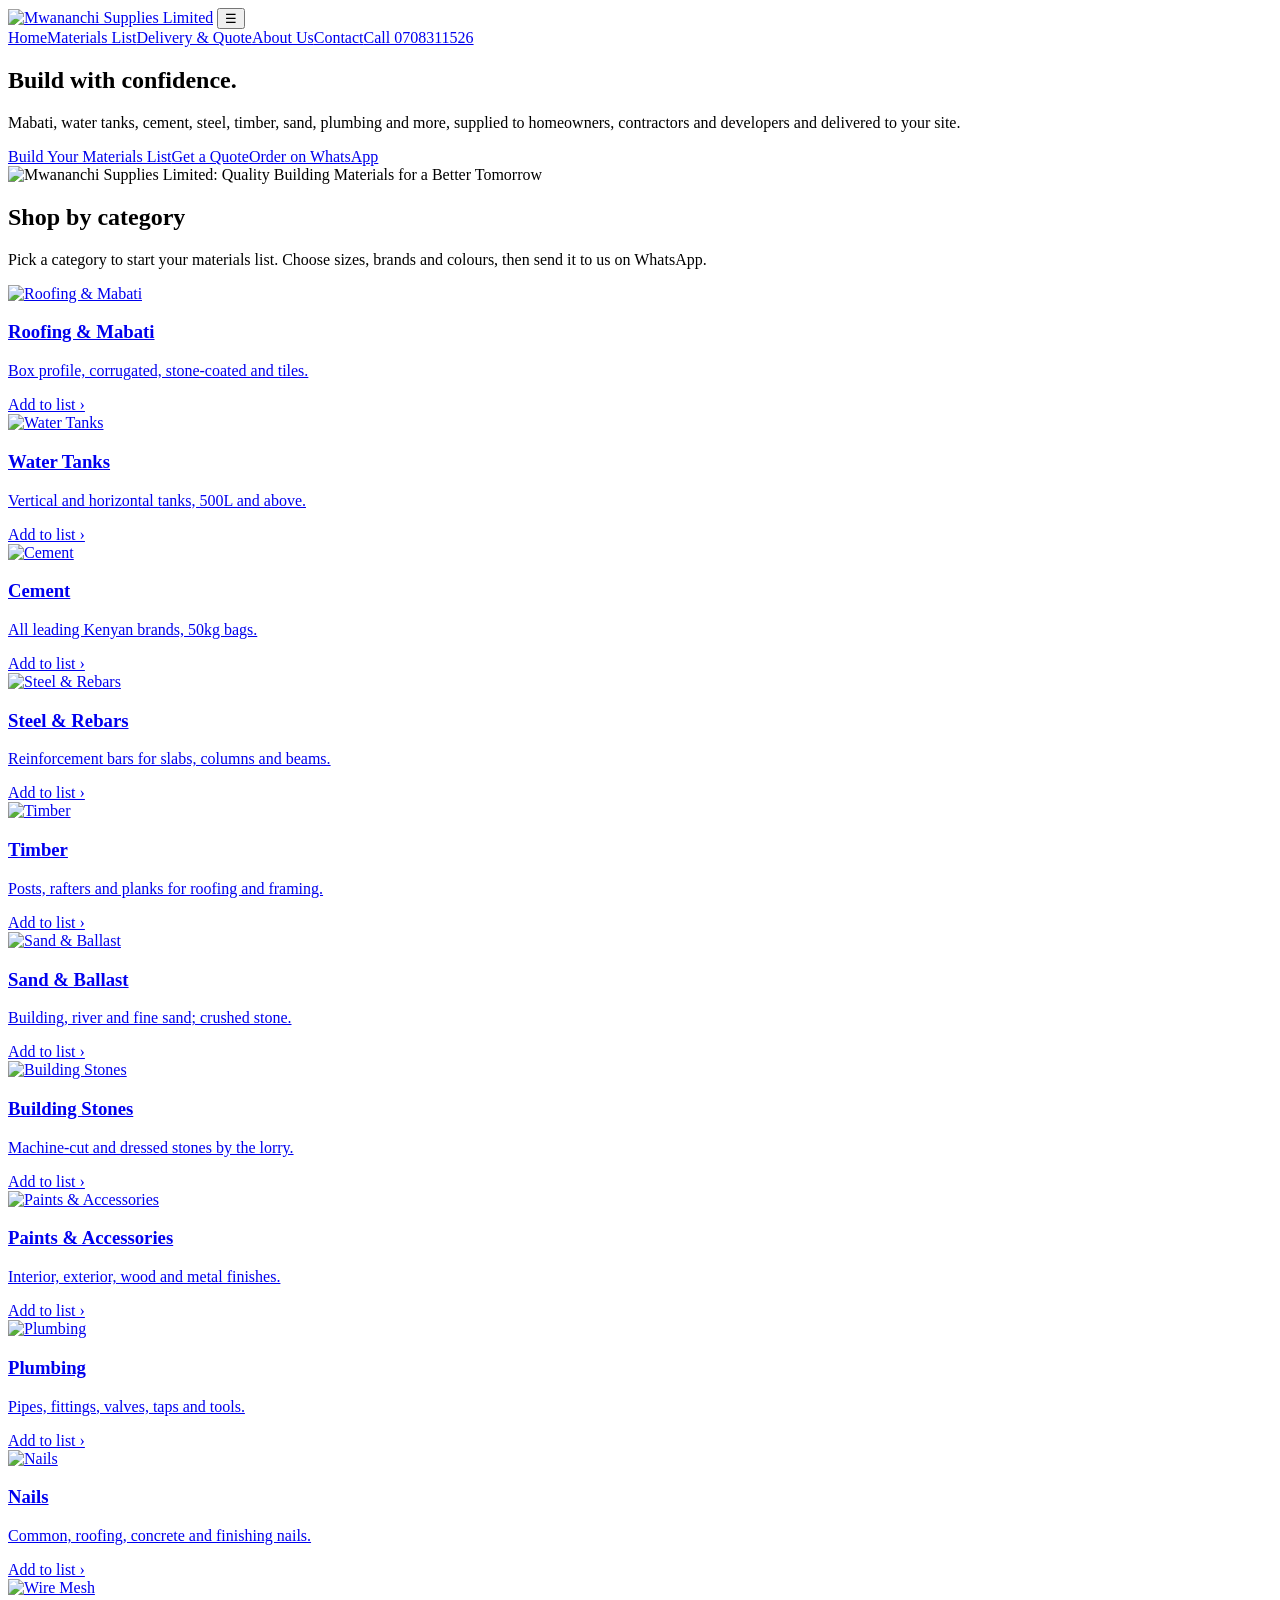
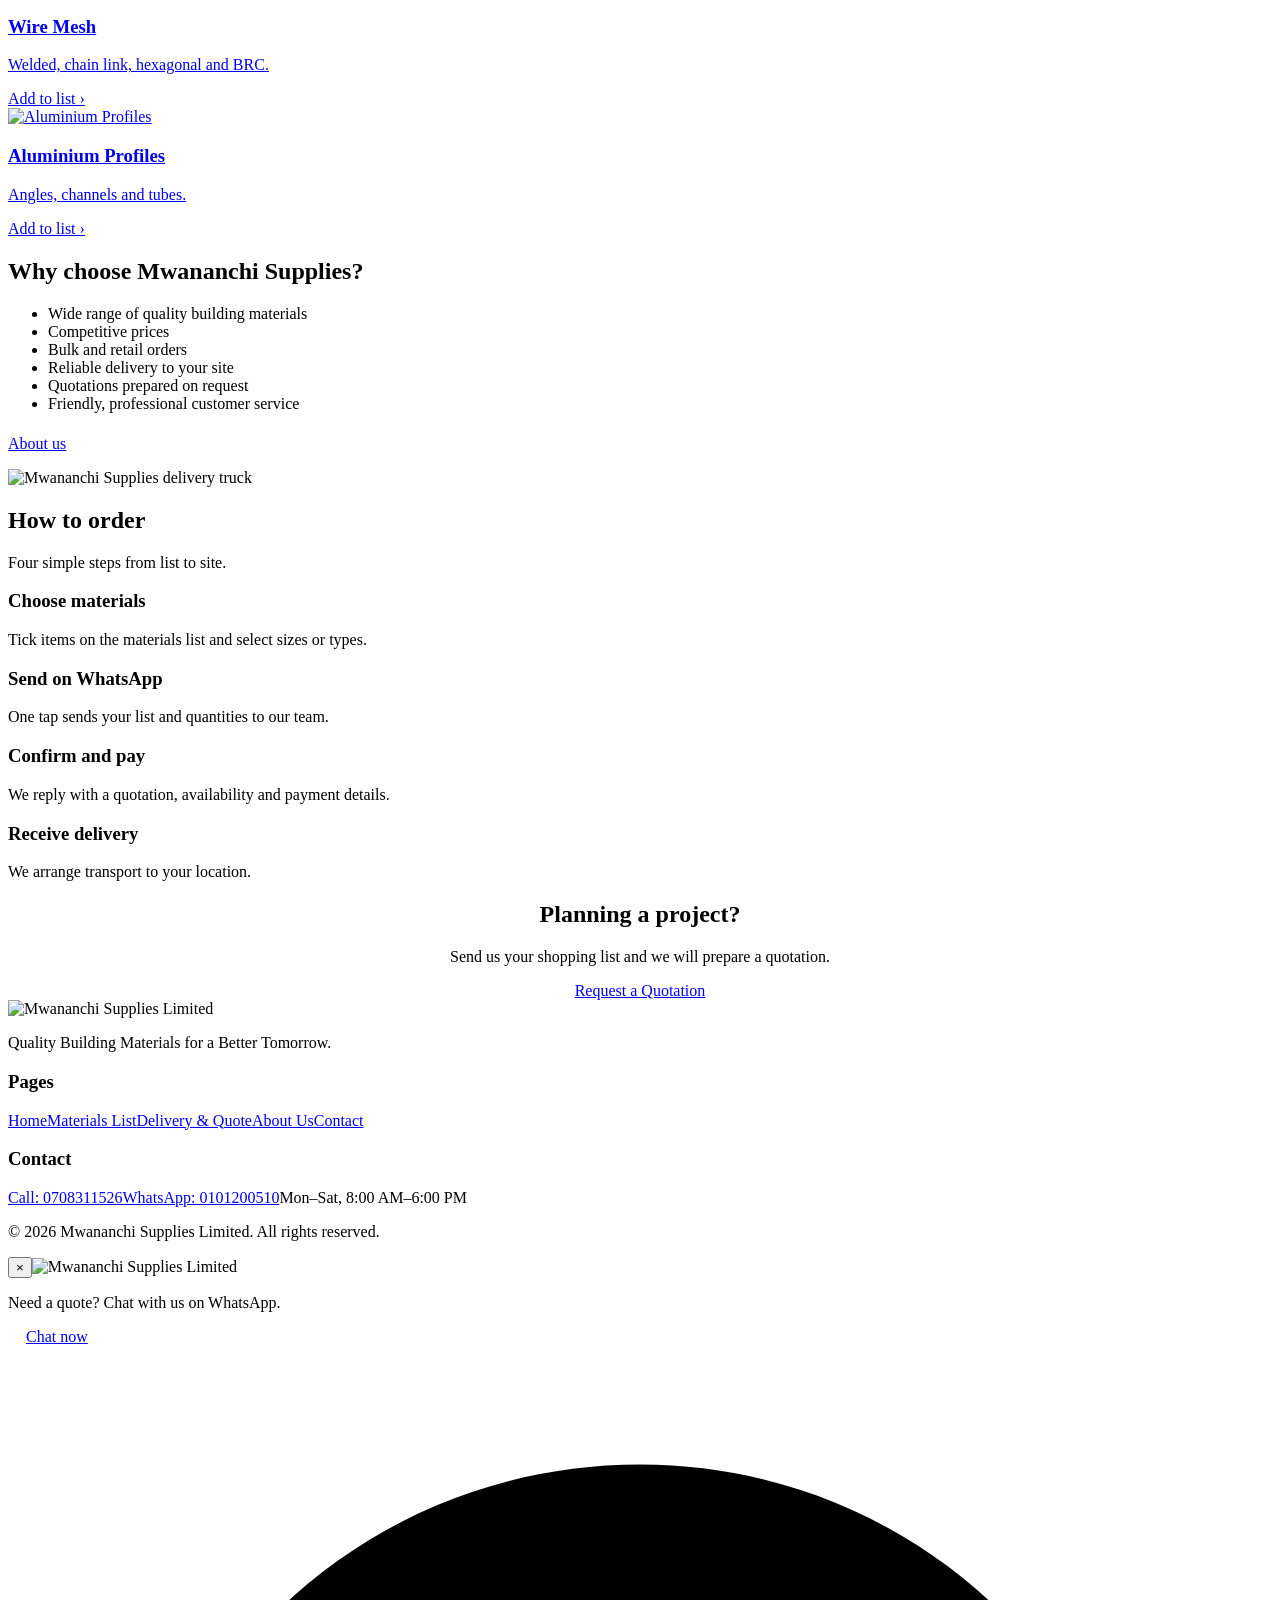
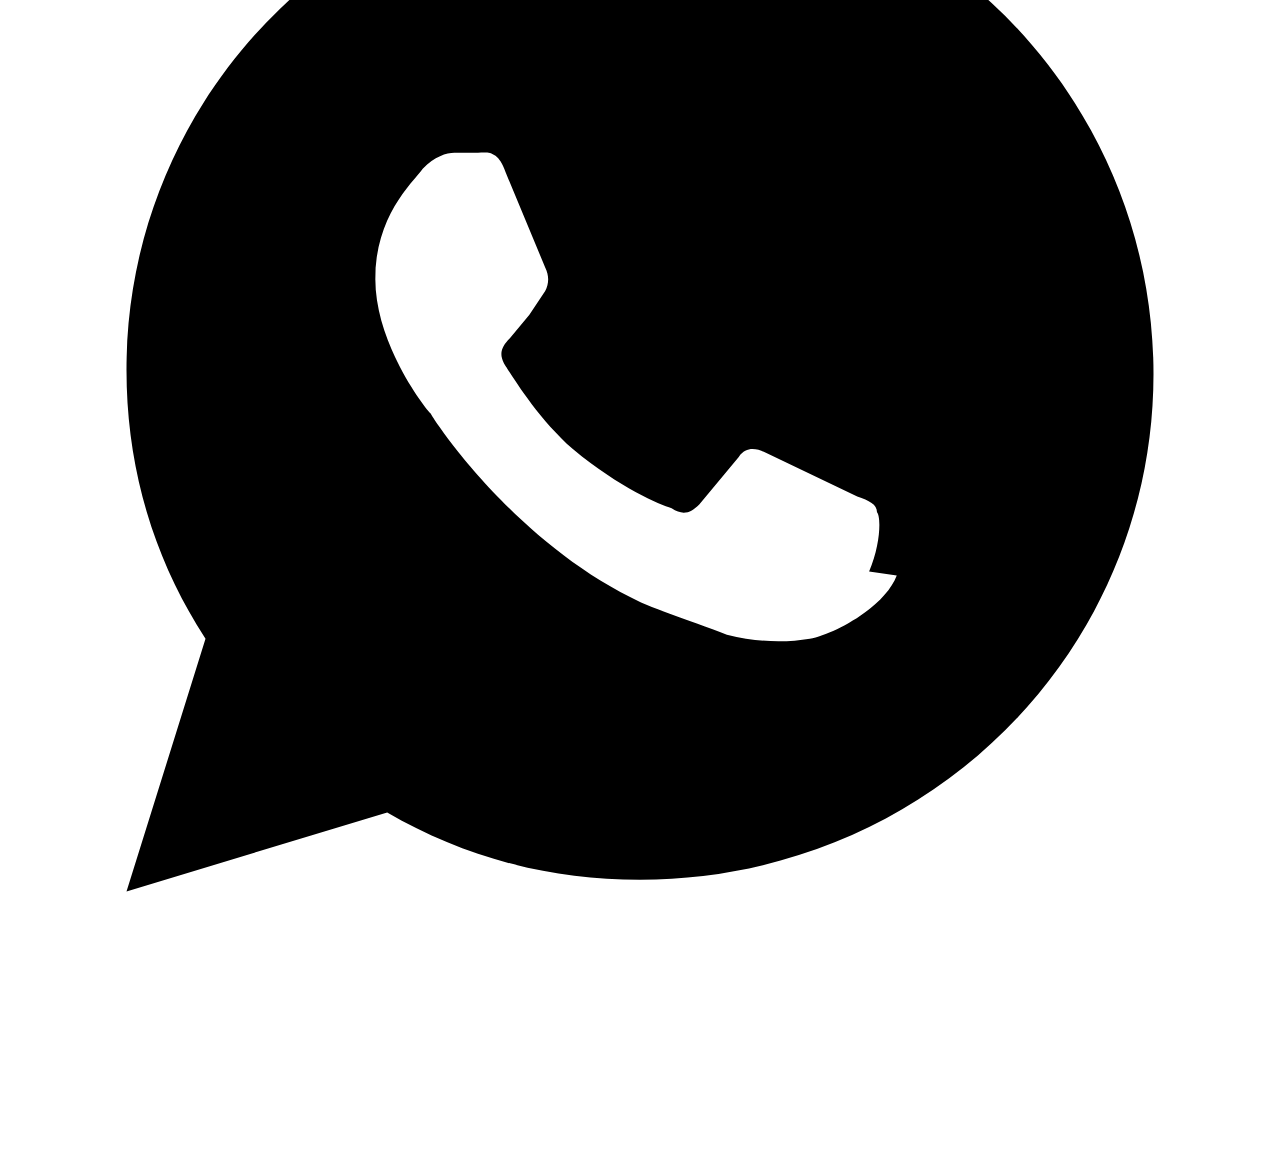
==== index.html @ 9e6229d8 "Add files via upload" ====
<!doctype html><html lang="en"><head><meta charset="utf-8"><meta name="viewport" content="width=device-width,initial-scale=1">
<title>Quality Building Materials in Kenya | Mwananchi Supplies Limited</title><meta name="description" content="Quality building materials delivered across Kenya: mabati, water tanks, cement, steel, timber, sand, ballast, plumbing and more.">
<meta name="theme-color" content="#0b2d6b"><link rel="icon" href="images/logo.jpg">
<link rel="preconnect" href="https://fonts.googleapis.com"><link rel="preconnect" href="https://fonts.gstatic.com" crossorigin>
<link href="https://fonts.googleapis.com/css2?family=Barlow:wght@400;600;700&family=Barlow+Condensed:wght@700&display=swap" rel="stylesheet">
<link rel="stylesheet" href="assets/style.css"></head><body><div id="bar"></div>
<header><div class="wrap nav"><a href="index.html" data-nl="1"><img src="images/logo.jpg" alt="Mwananchi Supplies Limited"></a>
<button id="mb" aria-label="Menu">&#9776;</button><nav><a href="index.html" class=on>Home</a><a href="materials.html">Materials List</a><a href="delivery.html">Delivery & Quote</a><a href="about.html">About Us</a><a href="contact.html">Contact</a><a class="cta" href="tel:0708311526" data-nl="1">Call 0708311526</a></nav></div></header>
<section class="hero"><div class="wrap"><div class="rv l"><h1>Build with confidence.</h1><p>Mabati, water tanks, cement, steel, timber, sand, plumbing and more, supplied to homeowners, contractors and developers and delivered to your site.</p>
<div class="row"><a class="btn" href="materials.html">Build Your Materials List</a><a class="btn ln" href="delivery.html#quote">Get a Quote</a><a class="btn wa" href="https://wa.me/254101200510" target="_blank" data-nl="1">Order on WhatsApp</a></div></div>
<div class="logocard rv r"><img src="images/logo.jpg" alt="Mwananchi Supplies Limited: Quality Building Materials for a Better Tomorrow"></div></div></section>
<section class="sec"><div class="wrap"><h2 class="rv">Shop by category</h2><p class="lead rv">Pick a category to start your materials list. Choose sizes, brands and colours, then send it to us on WhatsApp.</p><div class="grid"><a class="card rv d1" href="materials.html?cat=Roofing"><img loading="lazy" src="images/mabati-box.jpg" alt="Roofing & Mabati"><div><h3>Roofing & Mabati</h3><p>Box profile, corrugated, stone-coated and tiles.</p><span class="go">Add to list &rsaquo;</span></div></a><a class="card rv d2" href="materials.html?cat=Water Tanks"><img loading="lazy" src="images/tanks.jpg" alt="Water Tanks"><div><h3>Water Tanks</h3><p>Vertical and horizontal tanks, 500L and above.</p><span class="go">Add to list &rsaquo;</span></div></a><a class="card rv d3" href="materials.html?cat=Cement"><img loading="lazy" src="images/cement.jpg" alt="Cement"><div><h3>Cement</h3><p>All leading Kenyan brands, 50kg bags.</p><span class="go">Add to list &rsaquo;</span></div></a><a class="card rv d1" href="materials.html?cat=Steel"><img loading="lazy" src="images/rebar.jpg" alt="Steel & Rebars"><div><h3>Steel & Rebars</h3><p>Reinforcement bars for slabs, columns and beams.</p><span class="go">Add to list &rsaquo;</span></div></a><a class="card rv d2" href="materials.html?cat=Timber"><img loading="lazy" src="images/timber.jpg" alt="Timber"><div><h3>Timber</h3><p>Posts, rafters and planks for roofing and framing.</p><span class="go">Add to list &rsaquo;</span></div></a><a class="card rv d3" href="materials.html?cat=Aggregates"><img loading="lazy" src="images/sand.jpg" alt="Sand & Ballast"><div><h3>Sand & Ballast</h3><p>Building, river and fine sand; crushed stone.</p><span class="go">Add to list &rsaquo;</span></div></a><a class="card rv d1" href="materials.html?cat=Aggregates"><img loading="lazy" src="images/stones.jpg" alt="Building Stones"><div><h3>Building Stones</h3><p>Machine-cut and dressed stones by the lorry.</p><span class="go">Add to list &rsaquo;</span></div></a><a class="card rv d2" href="materials.html?cat=Paints"><img loading="lazy" src="images/paint.jpg" alt="Paints & Accessories"><div><h3>Paints & Accessories</h3><p>Interior, exterior, wood and metal finishes.</p><span class="go">Add to list &rsaquo;</span></div></a><a class="card rv d3" href="materials.html?cat=Plumbing"><img loading="lazy" src="images/plumbing.jpg" alt="Plumbing"><div><h3>Plumbing</h3><p>Pipes, fittings, valves, taps and tools.</p><span class="go">Add to list &rsaquo;</span></div></a><a class="card rv d1" href="materials.html?cat=Hardware"><img loading="lazy" src="images/nails.jpg" alt="Nails"><div><h3>Nails</h3><p>Common, roofing, concrete and finishing nails.</p><span class="go">Add to list &rsaquo;</span></div></a><a class="card rv d2" href="materials.html?cat=Steel"><img loading="lazy" src="images/mesh.jpg" alt="Wire Mesh"><div><h3>Wire Mesh</h3><p>Welded, chain link, hexagonal and BRC.</p><span class="go">Add to list &rsaquo;</span></div></a><a class="card rv d3" href="materials.html?cat=Hardware"><img loading="lazy" src="images/aluminium.jpg" alt="Aluminium Profiles"><div><h3>Aluminium Profiles</h3><p>Angles, channels and tubes.</p><span class="go">Add to list &rsaquo;</span></div></a></div></div></section>
<section class="sec soft"><div class="wrap split"><div class="rv l"><h2>Why choose Mwananchi Supplies?</h2><ul class="ticks"><li>Wide range of quality building materials</li><li>Competitive prices</li><li>Bulk and retail orders</li><li>Reliable delivery to your site</li><li>Quotations prepared on request</li><li>Friendly, professional customer service</li></ul><p style="margin-top:22px"><a class="btn nv" href="about.html">About us</a></p></div>
<img class="rv r" loading="lazy" src="images/truck.jpg" alt="Mwananchi Supplies delivery truck"></div></section>
<section class="sec"><div class="wrap"><h2 class="rv">How to order</h2><p class="lead rv">Four simple steps from list to site.</p><div class="steps"><div class="rv d1"><h3>Choose materials</h3><p>Tick items on the materials list and select sizes or types.</p></div><div class="rv d2"><h3>Send on WhatsApp</h3><p>One tap sends your list and quantities to our team.</p></div><div class="rv d3"><h3>Confirm and pay</h3><p>We reply with a quotation, availability and payment details.</p></div><div class="rv d3"><h3>Receive delivery</h3><p>We arrange transport to your location.</p></div></div></div></section>
<section class="band sec"><div class="wrap" style="text-align:center"><h2 class="rv">Planning a project?</h2><p class="lead rv" style="margin-inline:auto">Send us your shopping list and we will prepare a quotation.</p><a class="btn" href="delivery.html#quote">Request a Quotation</a></div></section>
<footer><div class="wrap"><div class="grid"><div><span class="fl"><img src="images/logo.jpg" alt="Mwananchi Supplies Limited"></span><p>Quality Building Materials for a Better Tomorrow.</p></div>
<div><h3>Pages</h3><a href="index.html">Home</a><a href="materials.html">Materials List</a><a href="delivery.html">Delivery & Quote</a><a href="about.html">About Us</a><a href="contact.html">Contact</a></div>
<div><h3>Contact</h3><a href="tel:0708311526" data-nl="1">Call: 0708311526</a><a href="https://wa.me/254101200510" target="_blank" data-nl="1">WhatsApp: 0101200510</a><a>Mon&ndash;Sat, 8:00 AM&ndash;6:00 PM</a></div></div>
<p class="copy">&copy; 2026 Mwananchi Supplies Limited. All rights reserved.</p></div></footer>
<div id="waf"><div id="pop"><button aria-label="Close">&times;</button><img src="images/logo.jpg" alt="Mwananchi Supplies Limited"><p>Need a quote? Chat with us on WhatsApp.</p><a class="btn wa" style="padding:9px 18px" href="https://wa.me/254101200510?text=Hello%20Mwananchi%20Supplies%20Limited%2C%20I%20need%20a%20quotation." target="_blank" data-nl="1">Chat now</a></div>
<a id="wa" href="https://wa.me/254101200510?text=Hello%20Mwananchi%20Supplies%20Limited" target="_blank" aria-label="WhatsApp" data-nl="1"><svg viewBox="0 0 32 32"><path d="M16 3C8.8 3 3 8.7 3 15.8c0 2.5.7 4.8 2 6.800L3 29l6.600-2c1.900 1.100 4 1.700 6.400 1.700 7.200 0 13-5.700 13-12.800S23.200 3 16 3zm6.500 18c-.3.800-1.600 1.500-2.200 1.600-.6.100-1.300.1-2.100-.1-.5-.2-1.100-.4-1.900-.7-3.300-1.400-5.500-4.700-5.600-4.900-.2-.2-1.400-1.800-1.400-3.400s.9-2.400 1.200-2.800c.3-.3.600-.4.800-.4h.6c.2 0 .5-.1.700.5l1 2.400c.1.200.1.400 0 .6l-.4.600-.5.600c-.2.200-.3.400-.1.700.2.300.8 1.300 1.700 2.100 1.200 1 2.200 1.400 2.500 1.500.3.200.5.100.7-.1l1-1.200c.2-.3.500-.2.700-.1l2.300 1.100c.3.100.5.200.5.400.1.100.1.800-.2 1.500z"/></svg></a></div>
<div id="ld"><video src="assets/loader.mp4" muted loop playsinline preload="auto"></video></div>
<script src="assets/app.js"></script></body></html>
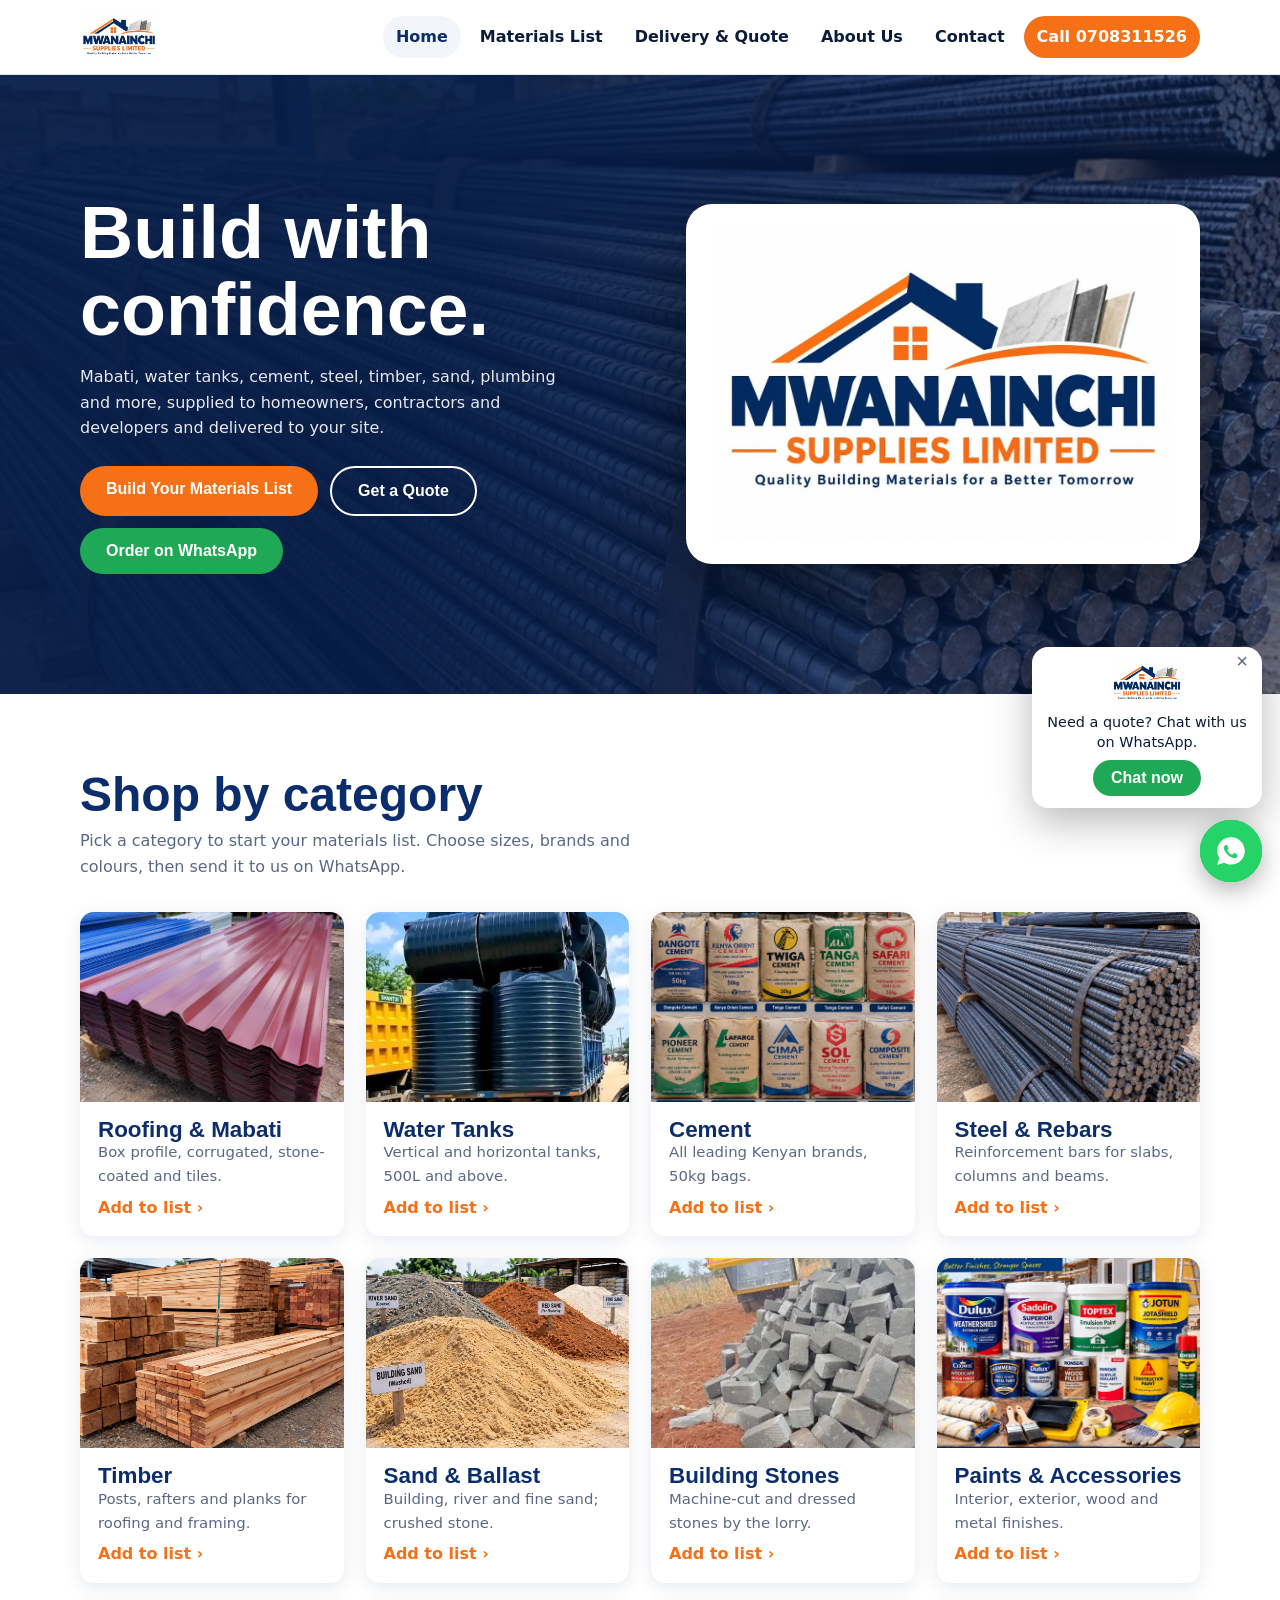
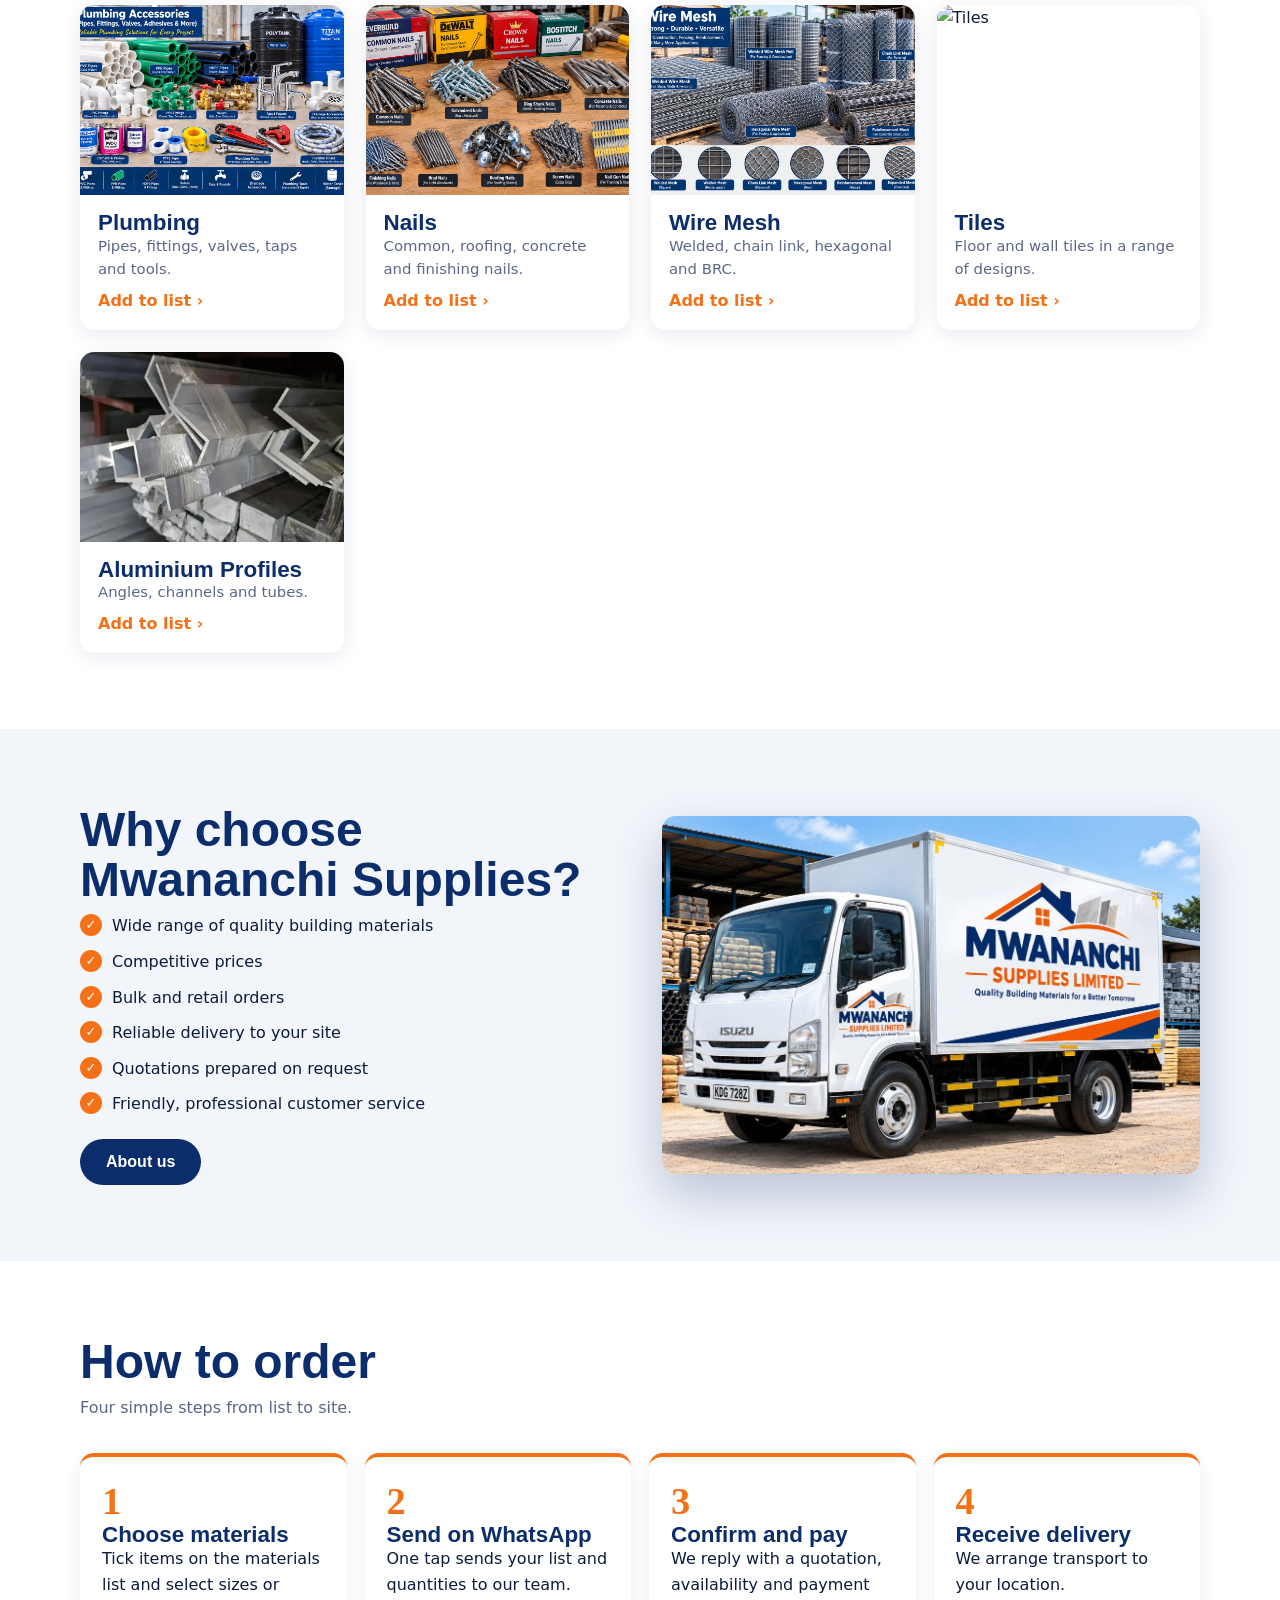
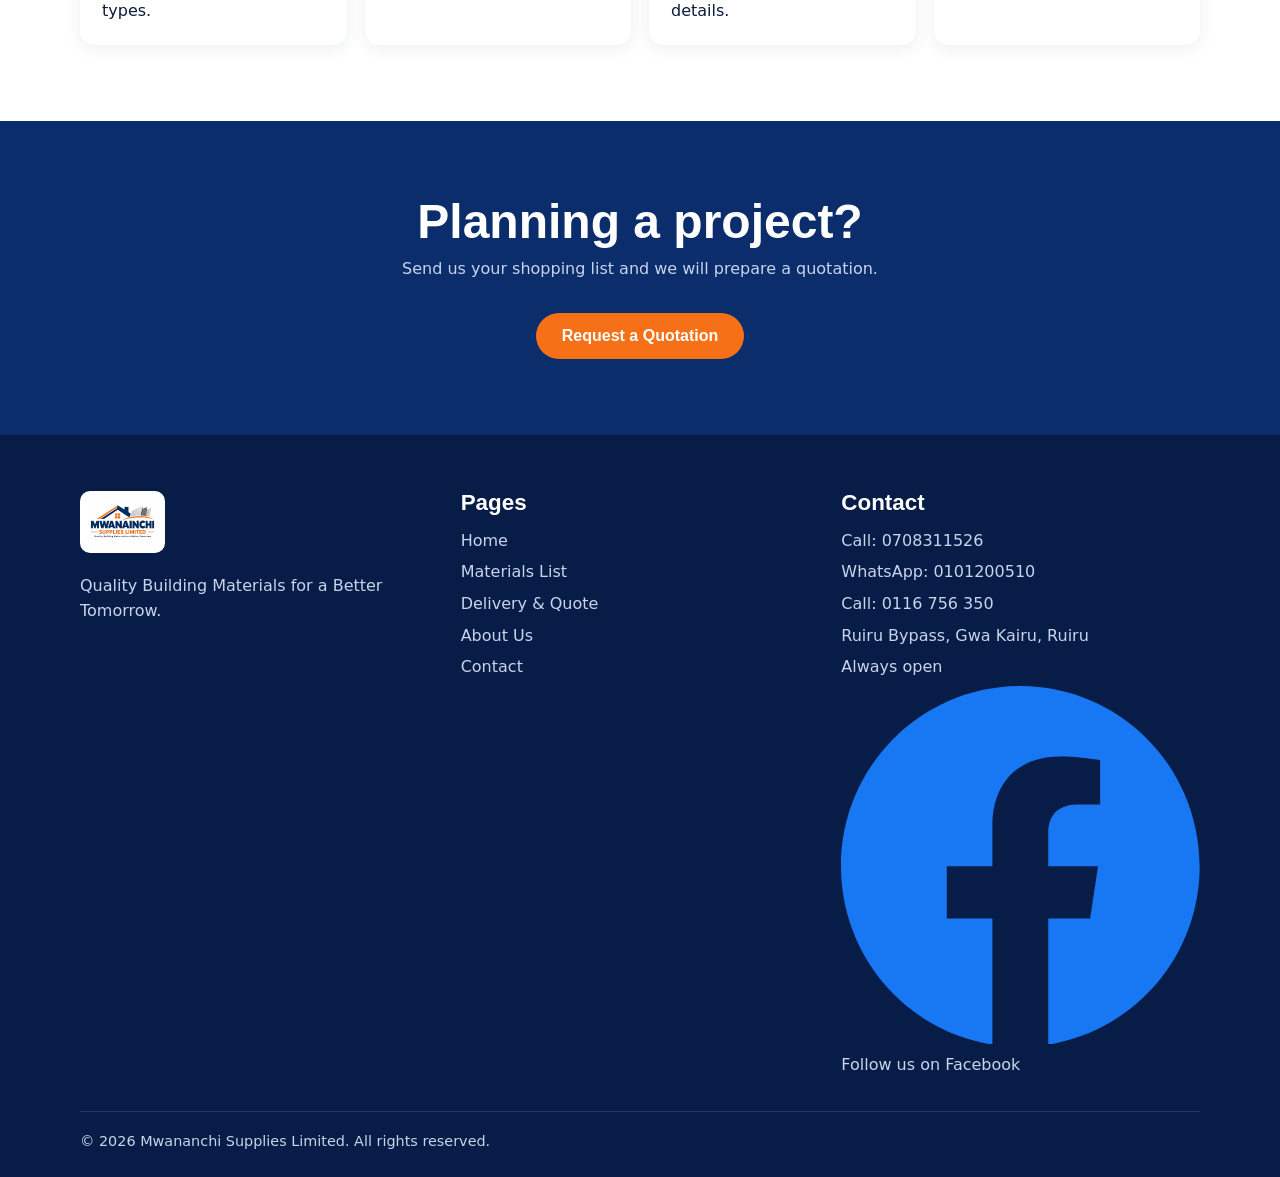
==== commit 2896b320: "Add files via upload" ====
--- a/index.html
+++ b/index.html
@@ -9,14 +9,14 @@
 <section class="hero"><div class="wrap"><div class="rv l"><h1>Build with confidence.</h1><p>Mabati, water tanks, cement, steel, timber, sand, plumbing and more, supplied to homeowners, contractors and developers and delivered to your site.</p>
 <div class="row"><a class="btn" href="materials.html">Build Your Materials List</a><a class="btn ln" href="delivery.html#quote">Get a Quote</a><a class="btn wa" href="https://wa.me/254101200510" target="_blank" data-nl="1">Order on WhatsApp</a></div></div>
 <div class="logocard rv r"><img src="images/logo.jpg" alt="Mwananchi Supplies Limited: Quality Building Materials for a Better Tomorrow"></div></div></section>
-<section class="sec"><div class="wrap"><h2 class="rv">Shop by category</h2><p class="lead rv">Pick a category to start your materials list. Choose sizes, brands and colours, then send it to us on WhatsApp.</p><div class="grid"><a class="card rv d1" href="materials.html?cat=Roofing"><img loading="lazy" src="images/mabati-box.jpg" alt="Roofing & Mabati"><div><h3>Roofing & Mabati</h3><p>Box profile, corrugated, stone-coated and tiles.</p><span class="go">Add to list &rsaquo;</span></div></a><a class="card rv d2" href="materials.html?cat=Water Tanks"><img loading="lazy" src="images/tanks.jpg" alt="Water Tanks"><div><h3>Water Tanks</h3><p>Vertical and horizontal tanks, 500L and above.</p><span class="go">Add to list &rsaquo;</span></div></a><a class="card rv d3" href="materials.html?cat=Cement"><img loading="lazy" src="images/cement.jpg" alt="Cement"><div><h3>Cement</h3><p>All leading Kenyan brands, 50kg bags.</p><span class="go">Add to list &rsaquo;</span></div></a><a class="card rv d1" href="materials.html?cat=Steel"><img loading="lazy" src="images/rebar.jpg" alt="Steel & Rebars"><div><h3>Steel & Rebars</h3><p>Reinforcement bars for slabs, columns and beams.</p><span class="go">Add to list &rsaquo;</span></div></a><a class="card rv d2" href="materials.html?cat=Timber"><img loading="lazy" src="images/timber.jpg" alt="Timber"><div><h3>Timber</h3><p>Posts, rafters and planks for roofing and framing.</p><span class="go">Add to list &rsaquo;</span></div></a><a class="card rv d3" href="materials.html?cat=Aggregates"><img loading="lazy" src="images/sand.jpg" alt="Sand & Ballast"><div><h3>Sand & Ballast</h3><p>Building, river and fine sand; crushed stone.</p><span class="go">Add to list &rsaquo;</span></div></a><a class="card rv d1" href="materials.html?cat=Aggregates"><img loading="lazy" src="images/stones.jpg" alt="Building Stones"><div><h3>Building Stones</h3><p>Machine-cut and dressed stones by the lorry.</p><span class="go">Add to list &rsaquo;</span></div></a><a class="card rv d2" href="materials.html?cat=Paints"><img loading="lazy" src="images/paint.jpg" alt="Paints & Accessories"><div><h3>Paints & Accessories</h3><p>Interior, exterior, wood and metal finishes.</p><span class="go">Add to list &rsaquo;</span></div></a><a class="card rv d3" href="materials.html?cat=Plumbing"><img loading="lazy" src="images/plumbing.jpg" alt="Plumbing"><div><h3>Plumbing</h3><p>Pipes, fittings, valves, taps and tools.</p><span class="go">Add to list &rsaquo;</span></div></a><a class="card rv d1" href="materials.html?cat=Hardware"><img loading="lazy" src="images/nails.jpg" alt="Nails"><div><h3>Nails</h3><p>Common, roofing, concrete and finishing nails.</p><span class="go">Add to list &rsaquo;</span></div></a><a class="card rv d2" href="materials.html?cat=Steel"><img loading="lazy" src="images/mesh.jpg" alt="Wire Mesh"><div><h3>Wire Mesh</h3><p>Welded, chain link, hexagonal and BRC.</p><span class="go">Add to list &rsaquo;</span></div></a><a class="card rv d3" href="materials.html?cat=Hardware"><img loading="lazy" src="images/aluminium.jpg" alt="Aluminium Profiles"><div><h3>Aluminium Profiles</h3><p>Angles, channels and tubes.</p><span class="go">Add to list &rsaquo;</span></div></a></div></div></section>
+<section class="sec"><div class="wrap"><h2 class="rv">Shop by category</h2><p class="lead rv">Pick a category to start your materials list. Choose sizes, brands and colours, then send it to us on WhatsApp.</p><div class="grid"><a class="card rv d1" href="materials.html?cat=Roofing"><img loading="lazy" src="images/mabati-box.jpg" alt="Roofing & Mabati"><div><h3>Roofing & Mabati</h3><p>Box profile, corrugated, stone-coated and tiles.</p><span class="go">Add to list &rsaquo;</span></div></a><a class="card rv d2" href="materials.html?cat=Water Tanks"><img loading="lazy" src="images/tanks.jpg" alt="Water Tanks"><div><h3>Water Tanks</h3><p>Vertical and horizontal tanks, 500L and above.</p><span class="go">Add to list &rsaquo;</span></div></a><a class="card rv d3" href="materials.html?cat=Cement"><img loading="lazy" src="images/cement.jpg" alt="Cement"><div><h3>Cement</h3><p>All leading Kenyan brands, 50kg bags.</p><span class="go">Add to list &rsaquo;</span></div></a><a class="card rv d1" href="materials.html?cat=Steel"><img loading="lazy" src="images/rebar.jpg" alt="Steel & Rebars"><div><h3>Steel & Rebars</h3><p>Reinforcement bars for slabs, columns and beams.</p><span class="go">Add to list &rsaquo;</span></div></a><a class="card rv d2" href="materials.html?cat=Timber"><img loading="lazy" src="images/timber.jpg" alt="Timber"><div><h3>Timber</h3><p>Posts, rafters and planks for roofing and framing.</p><span class="go">Add to list &rsaquo;</span></div></a><a class="card rv d3" href="materials.html?cat=Aggregates"><img loading="lazy" src="images/sand.jpg" alt="Sand & Ballast"><div><h3>Sand & Ballast</h3><p>Building, river and fine sand; crushed stone.</p><span class="go">Add to list &rsaquo;</span></div></a><a class="card rv d1" href="materials.html?cat=Aggregates"><img loading="lazy" src="images/stones.jpg" alt="Building Stones"><div><h3>Building Stones</h3><p>Machine-cut and dressed stones by the lorry.</p><span class="go">Add to list &rsaquo;</span></div></a><a class="card rv d2" href="materials.html?cat=Paints"><img loading="lazy" src="images/paint.jpg" alt="Paints & Accessories"><div><h3>Paints & Accessories</h3><p>Interior, exterior, wood and metal finishes.</p><span class="go">Add to list &rsaquo;</span></div></a><a class="card rv d3" href="materials.html?cat=Plumbing"><img loading="lazy" src="images/plumbing.jpg" alt="Plumbing"><div><h3>Plumbing</h3><p>Pipes, fittings, valves, taps and tools.</p><span class="go">Add to list &rsaquo;</span></div></a><a class="card rv d1" href="materials.html?cat=Hardware"><img loading="lazy" src="images/nails.jpg" alt="Nails"><div><h3>Nails</h3><p>Common, roofing, concrete and finishing nails.</p><span class="go">Add to list &rsaquo;</span></div></a><a class="card rv d2" href="materials.html?cat=Steel"><img loading="lazy" src="images/mesh.jpg" alt="Wire Mesh"><div><h3>Wire Mesh</h3><p>Welded, chain link, hexagonal and BRC.</p><span class="go">Add to list &rsaquo;</span></div></a><a class="card rv d3" href="materials.html?cat=Tiles"><img loading="lazy" src="images/tiles.jpg" alt="Tiles"><div><h3>Tiles</h3><p>Floor and wall tiles in a range of designs.</p><span class="go">Add to list &rsaquo;</span></div></a><a class="card rv d1" href="materials.html?cat=Hardware"><img loading="lazy" src="images/aluminium.jpg" alt="Aluminium Profiles"><div><h3>Aluminium Profiles</h3><p>Angles, channels and tubes.</p><span class="go">Add to list &rsaquo;</span></div></a></div></div></section>
 <section class="sec soft"><div class="wrap split"><div class="rv l"><h2>Why choose Mwananchi Supplies?</h2><ul class="ticks"><li>Wide range of quality building materials</li><li>Competitive prices</li><li>Bulk and retail orders</li><li>Reliable delivery to your site</li><li>Quotations prepared on request</li><li>Friendly, professional customer service</li></ul><p style="margin-top:22px"><a class="btn nv" href="about.html">About us</a></p></div>
 <img class="rv r" loading="lazy" src="images/truck.jpg" alt="Mwananchi Supplies delivery truck"></div></section>
 <section class="sec"><div class="wrap"><h2 class="rv">How to order</h2><p class="lead rv">Four simple steps from list to site.</p><div class="steps"><div class="rv d1"><h3>Choose materials</h3><p>Tick items on the materials list and select sizes or types.</p></div><div class="rv d2"><h3>Send on WhatsApp</h3><p>One tap sends your list and quantities to our team.</p></div><div class="rv d3"><h3>Confirm and pay</h3><p>We reply with a quotation, availability and payment details.</p></div><div class="rv d3"><h3>Receive delivery</h3><p>We arrange transport to your location.</p></div></div></div></section>
 <section class="band sec"><div class="wrap" style="text-align:center"><h2 class="rv">Planning a project?</h2><p class="lead rv" style="margin-inline:auto">Send us your shopping list and we will prepare a quotation.</p><a class="btn" href="delivery.html#quote">Request a Quotation</a></div></section>
 <footer><div class="wrap"><div class="grid"><div><span class="fl"><img src="images/logo.jpg" alt="Mwananchi Supplies Limited"></span><p>Quality Building Materials for a Better Tomorrow.</p></div>
 <div><h3>Pages</h3><a href="index.html">Home</a><a href="materials.html">Materials List</a><a href="delivery.html">Delivery & Quote</a><a href="about.html">About Us</a><a href="contact.html">Contact</a></div>
-<div><h3>Contact</h3><a href="tel:0708311526" data-nl="1">Call: 0708311526</a><a href="https://wa.me/254101200510" target="_blank" data-nl="1">WhatsApp: 0101200510</a><a>Mon&ndash;Sat, 8:00 AM&ndash;6:00 PM</a></div></div>
+<div><h3>Contact</h3><a href="tel:0708311526" data-nl="1">Call: 0708311526</a><a href="https://wa.me/254101200510" target="_blank" data-nl="1">WhatsApp: 0101200510</a><a href="tel:0116756350" data-nl="1">Call: 0116 756 350</a><a>Ruiru Bypass, Gwa Kairu, Ruiru</a><a>Always open</a><a class="fbk" href="https://www.facebook.com/share/1DtynQbxaV/" target="_blank" rel="noopener" data-nl="1" aria-label="Facebook"><span><svg viewBox="0 0 24 24"><path fill="#1877F2" d="M24 12.07C24 5.4 18.63 0 12 0S0 5.4 0 12.07C0 18.1 4.39 23.1 10.13 24v-8.44H7.08v-3.49h3.05V9.41c0-3.02 1.79-4.69 4.53-4.69 1.31 0 2.68.24 2.68.24v2.97h-1.51c-1.49 0-1.96.93-1.96 1.88v2.26h3.33l-.53 3.49h-2.8V24C19.61 23.1 24 18.1 24 12.07z"/></svg></span>Follow us on Facebook</a></div></div>
 <p class="copy">&copy; 2026 Mwananchi Supplies Limited. All rights reserved.</p></div></footer>
 <div id="waf"><div id="pop"><button aria-label="Close">&times;</button><img src="images/logo.jpg" alt="Mwananchi Supplies Limited"><p>Need a quote? Chat with us on WhatsApp.</p><a class="btn wa" style="padding:9px 18px" href="https://wa.me/254101200510?text=Hello%20Mwananchi%20Supplies%20Limited%2C%20I%20need%20a%20quotation." target="_blank" data-nl="1">Chat now</a></div>
 <a id="wa" href="https://wa.me/254101200510?text=Hello%20Mwananchi%20Supplies%20Limited" target="_blank" aria-label="WhatsApp" data-nl="1"><svg viewBox="0 0 32 32"><path d="M16 3C8.8 3 3 8.7 3 15.8c0 2.5.7 4.8 2 6.800L3 29l6.600-2c1.900 1.100 4 1.700 6.400 1.700 7.200 0 13-5.700 13-12.800S23.200 3 16 3zm6.500 18c-.3.800-1.600 1.500-2.200 1.600-.6.100-1.300.1-2.100-.1-.5-.2-1.100-.4-1.900-.7-3.300-1.400-5.500-4.700-5.600-4.900-.2-.2-1.400-1.800-1.400-3.400s.9-2.400 1.200-2.800c.3-.3.600-.4.800-.4h.6c.2 0 .5-.1.700.5l1 2.400c.1.200.1.400 0 .6l-.4.600-.5.600c-.2.200-.3.400-.1.700.2.300.8 1.300 1.700 2.100 1.200 1 2.200 1.400 2.500 1.500.3.200.5.100.7-.1l1-1.200c.2-.3.500-.2.700-.1l2.300 1.100c.3.100.5.200.5.400.1.100.1.800-.2 1.500z"/></svg></a></div>
--- a/assets/style.css
+++ b/assets/style.css
@@ -0,0 +1,81 @@
+:root{--navy:#0b2d6b;--navy2:#071d47;--or:#f57016;--ink:#0c1b3a;--soft:#f2f5fa;--mut:#5b6785;--r:14px}
+*{box-sizing:border-box;margin:0}html{scroll-behavior:smooth}
+body{font:16px/1.6 Barlow,system-ui,sans-serif;color:var(--ink);background:#fff;overflow-x:hidden}
+h1,h2,h3{font-family:'Barlow Condensed',Barlow,sans-serif;line-height:1.05;color:var(--navy)}
+h2{font-size:clamp(2rem,5vw,3rem);margin-bottom:.5rem}h3{font-size:1.4rem}
+img{max-width:100%;display:block}a{color:inherit}
+.wrap{max-width:1160px;margin:auto;padding:0 20px}.sec{padding:76px 0}.soft{background:var(--soft)}
+.lead{color:var(--mut);max-width:60ch;margin-bottom:2rem}
+#bar{position:fixed;top:0;left:0;height:3px;background:var(--or);width:0;z-index:99}
+header{position:sticky;top:0;z-index:50;background:#fff;box-shadow:0 1px 0 #e3e8f1;transition:.3s}
+header.sm{box-shadow:0 6px 24px rgba(11,45,107,.12)}
+.nav{display:flex;align-items:center;justify-content:space-between;height:74px;transition:.3s}header.sm .nav{height:58px}
+.nav img{height:52px;width:auto;transition:.3s;mix-blend-mode:multiply}header.sm .nav img{height:42px}
+nav{display:flex;gap:6px;align-items:center}
+nav a{text-decoration:none;font-weight:600;padding:8px 13px;border-radius:99px;transition:.2s}
+nav a:hover,nav a.on{background:var(--soft);color:var(--navy)}
+nav a.cta{background:var(--or);color:#fff}nav a.cta:hover{background:#d95d0a}
+#mb{display:none;background:none;border:0;font-size:28px;color:var(--navy)}
+.btn{display:inline-block;border:0;cursor:pointer;font:700 1rem Barlow,sans-serif;text-decoration:none;padding:14px 26px;border-radius:99px;background:var(--or);color:#fff;transition:transform .2s,box-shadow .2s}
+.btn:hover{transform:translateY(-3px);box-shadow:0 10px 22px rgba(245,112,22,.4)}
+.btn.nv{background:var(--navy)}.btn.ln{background:transparent;border:2px solid #fff}.btn.wa{background:#1fa855}
+.hero{position:relative;color:#fff;background:linear-gradient(105deg,rgba(7,29,71,.95) 35%,rgba(7,29,71,.55)),url(../images/rebar.jpg) center/cover;overflow:hidden}
+.hero .wrap{display:grid;grid-template-columns:1.1fr 1fr;gap:40px;align-items:center;min-height:620px;padding-top:50px;padding-bottom:50px}
+.hero h1{color:#fff;font-size:clamp(2.6rem,6vw,4.6rem);margin-bottom:1rem}
+.hero p{max-width:48ch;opacity:.9;margin-bottom:1.6rem}.hero .row{display:flex;gap:12px;flex-wrap:wrap}
+.logocard{position:relative;background:#fff;border-radius:26px;padding:26px;box-shadow:0 30px 70px rgba(0,0,0,.45);animation:fl 5s ease-in-out infinite;overflow:hidden}
+.logocard:after{content:"";position:absolute;top:0;left:-60%;width:40%;height:100%;background:linear-gradient(100deg,transparent,rgba(255,255,255,.85),transparent);transform:skewX(-20deg);animation:sh 4.5s infinite}
+@keyframes fl{50%{transform:translateY(-14px) rotate(-.6deg)}}@keyframes sh{0%,55%{left:-60%}100%{left:130%}}
+.pagehero{background:linear-gradient(rgba(7,29,71,.88),rgba(7,29,71,.88)),var(--bg) center/cover;color:#fff;padding:80px 0}
+.pagehero h1{color:#fff;font-size:clamp(2.4rem,6vw,4rem)}.pagehero p{opacity:.88;max-width:56ch}
+.grid{display:grid;gap:22px;grid-template-columns:repeat(auto-fill,minmax(250px,1fr))}
+.card{position:relative;border-radius:var(--r);overflow:hidden;background:#fff;box-shadow:0 4px 18px rgba(11,45,107,.1);text-decoration:none;transition:.3s}
+.card:hover{transform:translateY(-6px);box-shadow:0 18px 38px rgba(11,45,107,.2)}
+.card img{height:190px;width:100%;object-fit:cover;transition:transform .6s}.card:hover img{transform:scale(1.07)}
+.card div{padding:16px 18px}.card p{color:var(--mut);font-size:.93rem}.card .go{color:var(--or);font-weight:700;margin-top:6px;display:inline-block}
+.split{display:grid;grid-template-columns:1fr 1fr;gap:44px;align-items:center}
+.split img{border-radius:var(--r);box-shadow:0 20px 50px rgba(11,45,107,.25)}
+.ticks{list-style:none;padding:0;display:grid;gap:10px}.ticks li{padding-left:32px;position:relative}
+.ticks li:before{content:"✓";position:absolute;left:0;top:1px;width:22px;height:22px;border-radius:50%;background:var(--or);color:#fff;font-size:13px;text-align:center;line-height:22px}
+.steps{counter-reset:s;display:grid;gap:18px;grid-template-columns:repeat(auto-fit,minmax(200px,1fr))}
+.steps div{background:#fff;padding:22px;border-radius:var(--r);border-top:4px solid var(--or);box-shadow:0 4px 16px rgba(11,45,107,.08)}
+.steps div:before{counter-increment:s;content:counter(s);font:700 2.4rem 'Barlow Condensed';color:var(--or)}
+.band{background:var(--navy);color:#fff}.band h2{color:#fff}.band .lead{color:#c9d4ec}
+form.f{display:grid;gap:12px}
+input,select,textarea{width:100%;font:inherit;padding:12px 14px;border:1.5px solid #d3dbea;border-radius:10px;background:#fff;color:var(--ink)}
+input:focus,select:focus,textarea:focus{outline:3px solid rgba(245,112,22,.35);border-color:var(--or)}
+.two{display:grid;gap:12px;grid-template-columns:1fr 1fr}
+.chips{display:flex;gap:8px;flex-wrap:wrap;margin:18px 0}
+.chip{border:1.5px solid #d3dbea;background:#fff;padding:7px 15px;border-radius:99px;cursor:pointer;font:600 .92rem Barlow;transition:.2s}
+.chip.on,.chip:hover{background:var(--navy);color:#fff;border-color:var(--navy)}
+.cat{font:700 1.6rem 'Barlow Condensed';color:var(--navy);margin:30px 0 10px;border-bottom:2px solid var(--or);display:inline-block}
+.it{display:grid;grid-template-columns:64px 1fr;gap:14px;background:#fff;border:1.5px solid #e1e7f2;border-radius:var(--r);padding:12px;margin-bottom:10px;transition:.25s}
+.it.sel{border-color:var(--or);box-shadow:0 6px 20px rgba(245,112,22,.18)}
+.it img,.it .ph{width:64px;height:64px;border-radius:10px;object-fit:cover;background:var(--soft)}
+.it label{display:flex;gap:10px;align-items:center;font-weight:700;cursor:pointer;min-height:64px}
+.it input[type=checkbox]{width:22px;height:22px;accent-color:var(--or)}
+.opts{grid-column:1/-1;display:none;gap:10px;grid-template-columns:repeat(auto-fit,minmax(150px,1fr));padding-top:4px}.it.sel .opts{display:grid;animation:op .3s}
+.opts small{display:block;color:var(--mut);font-weight:600}@keyframes op{from{opacity:0;transform:translateY(-6px)}}
+#tray{position:fixed;left:0;right:0;bottom:0;background:var(--navy2);color:#fff;padding:12px 20px;z-index:60;transform:translateY(110%);transition:.4s}
+#tray.show{transform:none}#tray .wrap{display:flex;gap:12px;align-items:center;flex-wrap:wrap;justify-content:space-between}
+#tray input{width:auto;flex:1;min-width:130px;padding:9px 12px}
+footer{background:var(--navy2);color:#c9d4ec;padding:56px 0 24px}footer h3{color:#fff;margin-bottom:10px}
+footer .grid{grid-template-columns:repeat(auto-fit,minmax(200px,1fr))}footer a{display:block;text-decoration:none;padding:3px 0}footer a:hover{color:var(--or)}
+.fl{background:#fff;border-radius:10px;padding:8px;display:inline-block;margin-bottom:12px}.fl img{height:46px}
+.copy{border-top:1px solid #213a70;margin-top:30px;padding-top:18px;font-size:.9rem}
+#waf{position:fixed;right:18px;bottom:18px;z-index:70;display:flex;flex-direction:column;align-items:flex-end;gap:12px}
+#waf.up{bottom:92px}
+#wa{width:62px;height:62px;border-radius:50%;background:#25d366;display:grid;place-items:center;box-shadow:0 8px 24px rgba(0,0,0,.3);position:relative;animation:bn 3s infinite}
+#wa:before,#wa:after{content:"";position:absolute;inset:0;border-radius:50%;border:2px solid #25d366;animation:pl 2s infinite}#wa:after{animation-delay:1s}
+#wa svg{width:34px;fill:#fff}@keyframes pl{to{transform:scale(1.8);opacity:0}}@keyframes bn{0%,88%,100%{transform:none}92%{transform:translateY(-10px)}96%{transform:translateY(0)}}
+#pop{background:#fff;border-radius:16px;padding:12px 14px;box-shadow:0 14px 40px rgba(0,0,0,.28);max-width:230px;text-align:center;opacity:0;transform:translateY(20px) scale(.9);pointer-events:none;transition:.5s cubic-bezier(.2,1.4,.4,1);position:relative}
+#pop.show{opacity:1;transform:none;pointer-events:auto}#pop img{height:48px;margin:0 auto 6px}#pop p{font-size:.9rem;line-height:1.35;margin-bottom:8px}
+#pop button{position:absolute;top:2px;right:8px;border:0;background:none;font-size:20px;cursor:pointer;color:var(--mut)}
+#ld{position:fixed;inset:0;background:rgba(7,29,71,.94);z-index:200;display:none;place-items:center}
+#ld.on{display:grid}#ld video{width:min(78vw,420px);border-radius:20px;box-shadow:0 20px 60px rgba(0,0,0,.5)}
+.rv{opacity:0;transform:translateY(34px);transition:opacity .8s,transform .8s}.rv.in{opacity:1;transform:none}
+.rv.l{transform:translateX(-40px)}.rv.r{transform:translateX(40px)}.rv.l.in,.rv.r.in{transform:none}
+.d1{transition-delay:.1s}.d2{transition-delay:.2s}.d3{transition-delay:.3s}
+@media(max-width:860px){.hero .wrap,.split{grid-template-columns:1fr}.hero .wrap{min-height:0}.two{grid-template-columns:1fr}
+#mb{display:block}nav{position:absolute;top:100%;left:0;right:0;background:#fff;flex-direction:column;align-items:stretch;padding:12px 20px;box-shadow:0 14px 24px rgba(0,0,0,.12);display:none}nav.open{display:flex}}
+@media(prefers-reduced-motion:reduce){*{animation:none!important;transition:none!important}.rv{opacity:1;transform:none}}
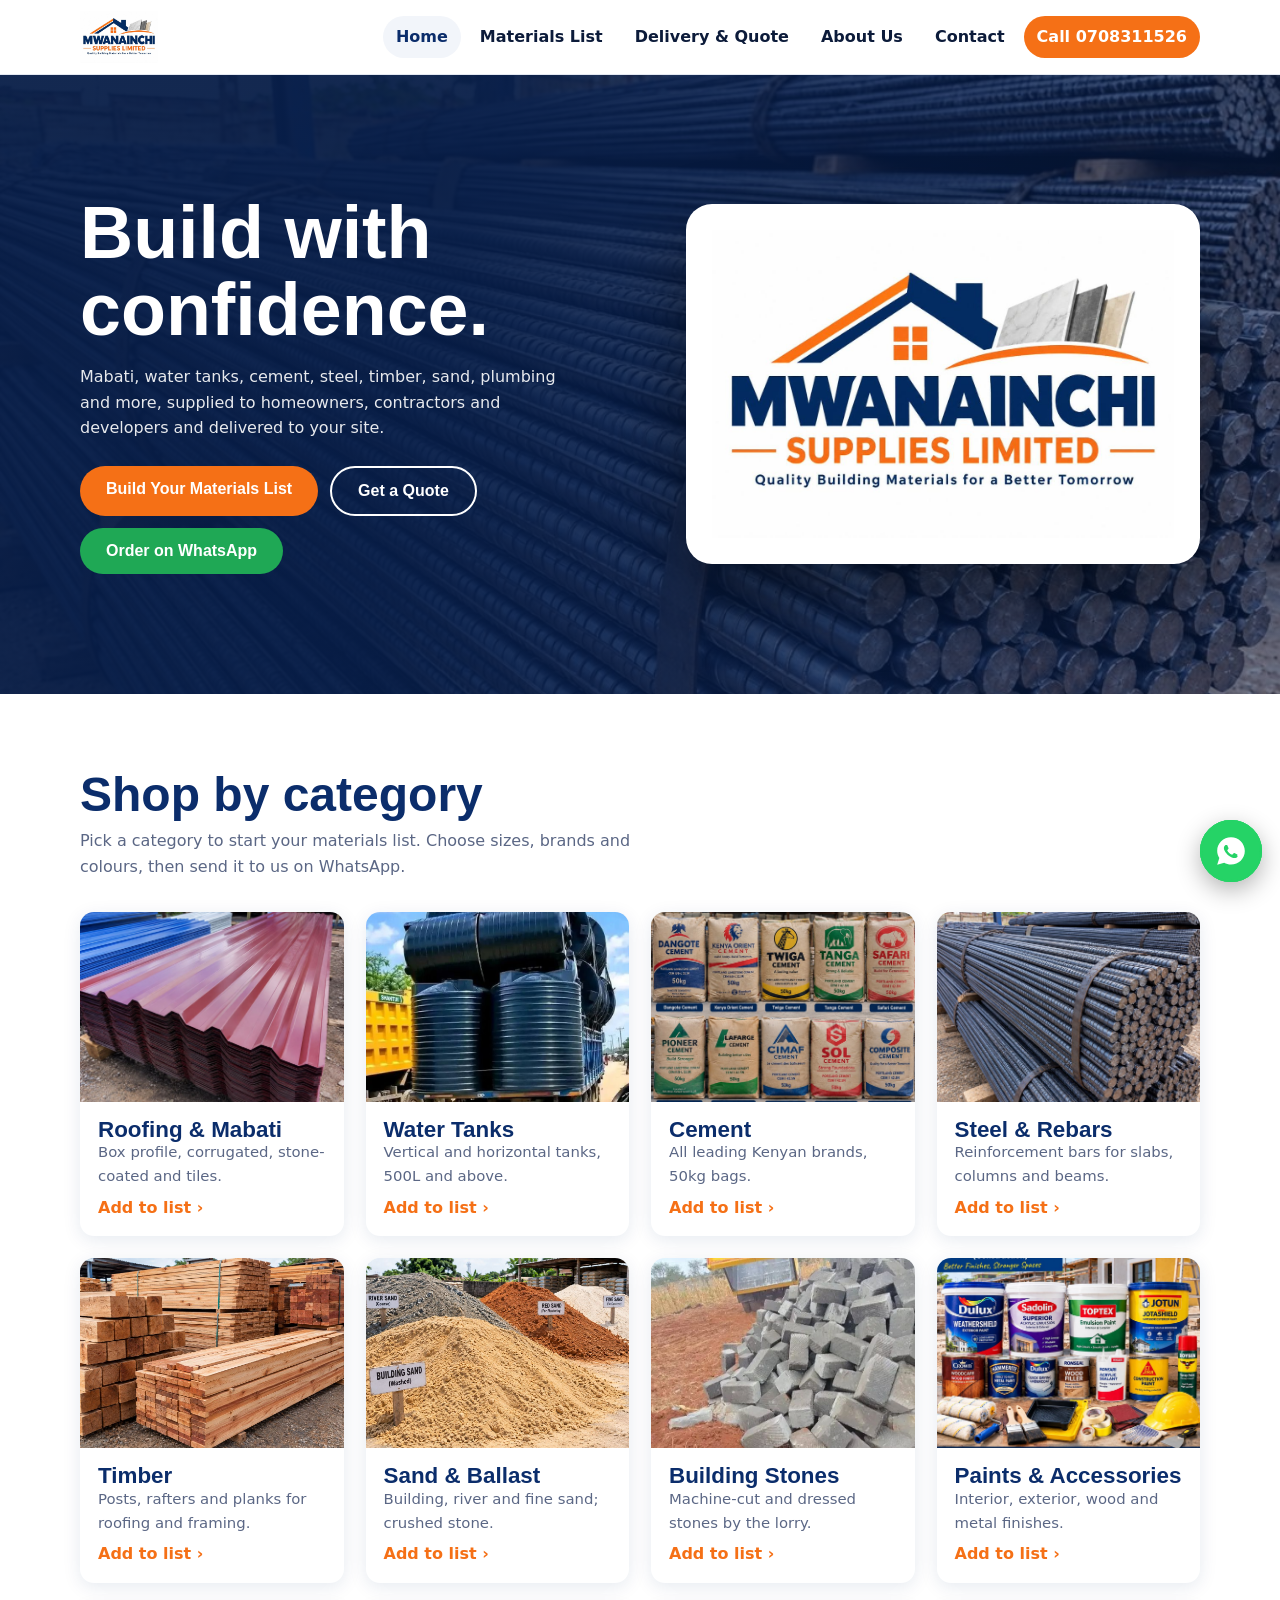
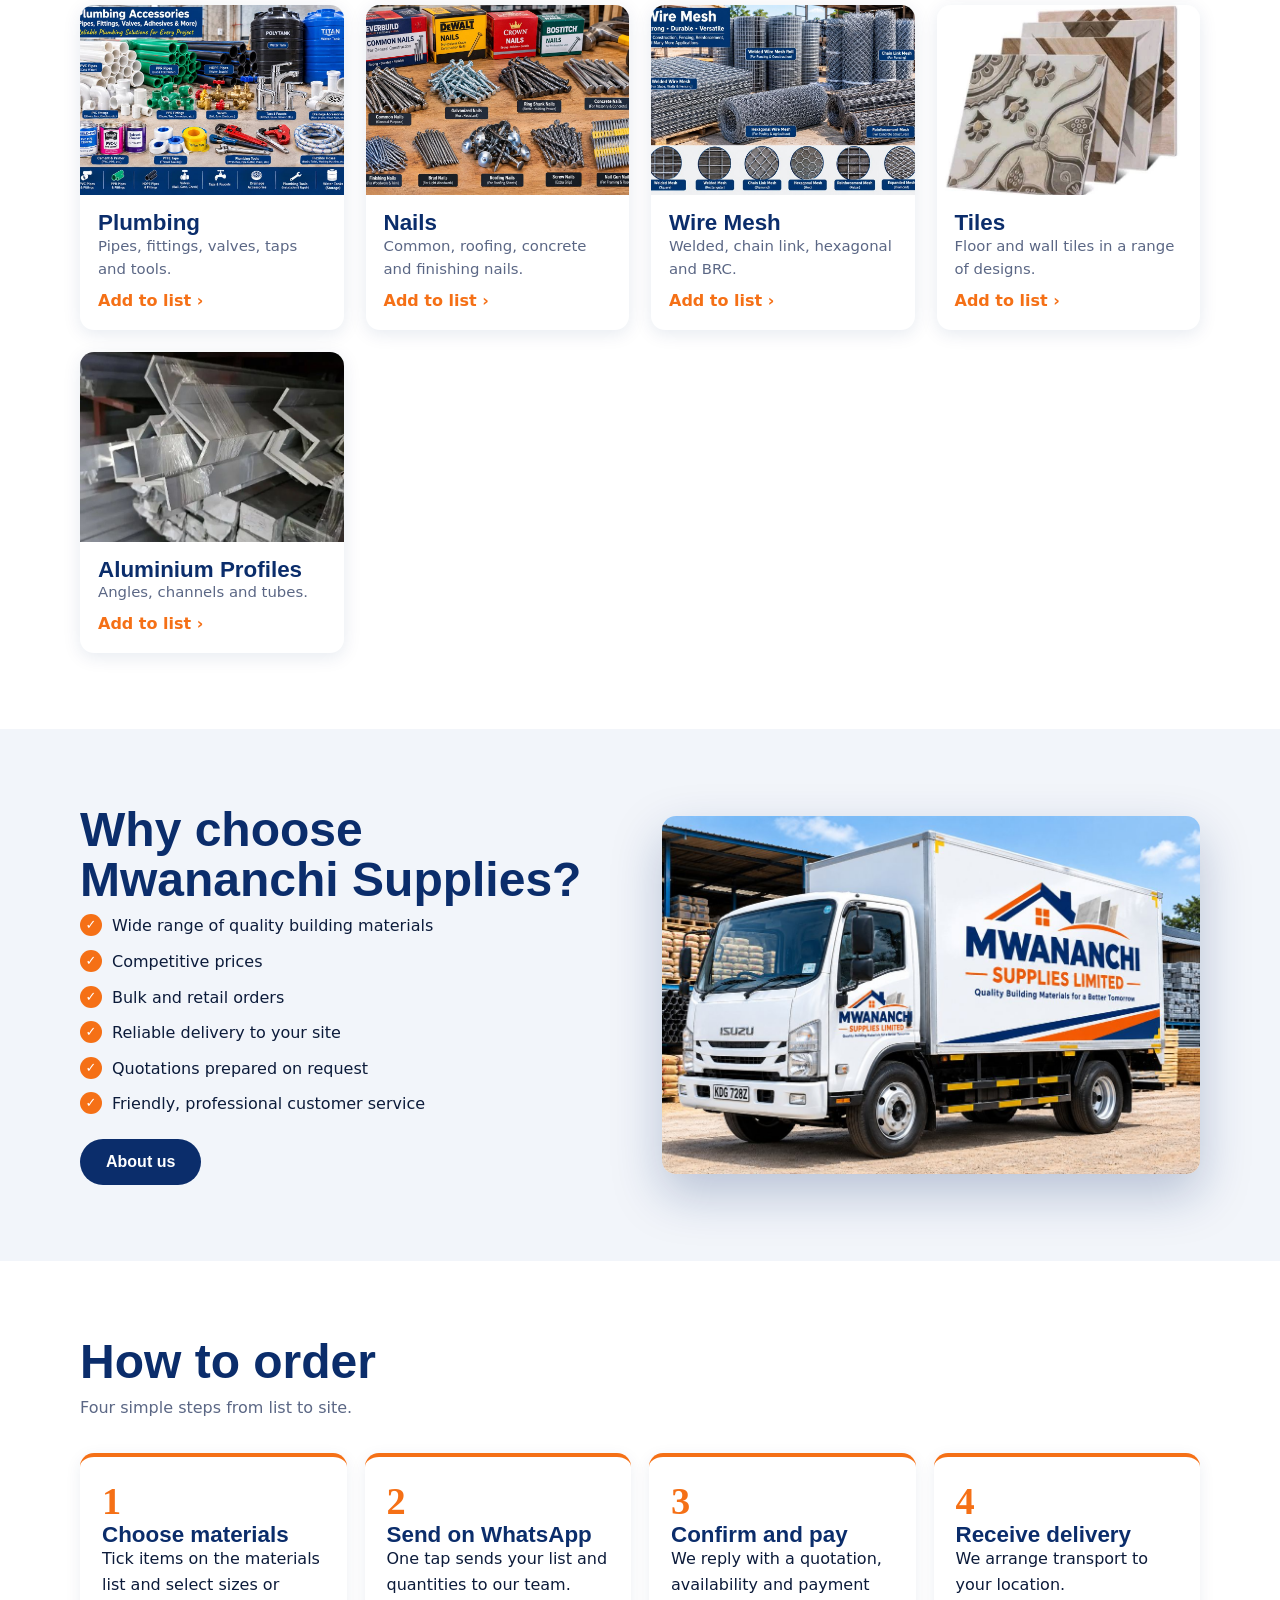
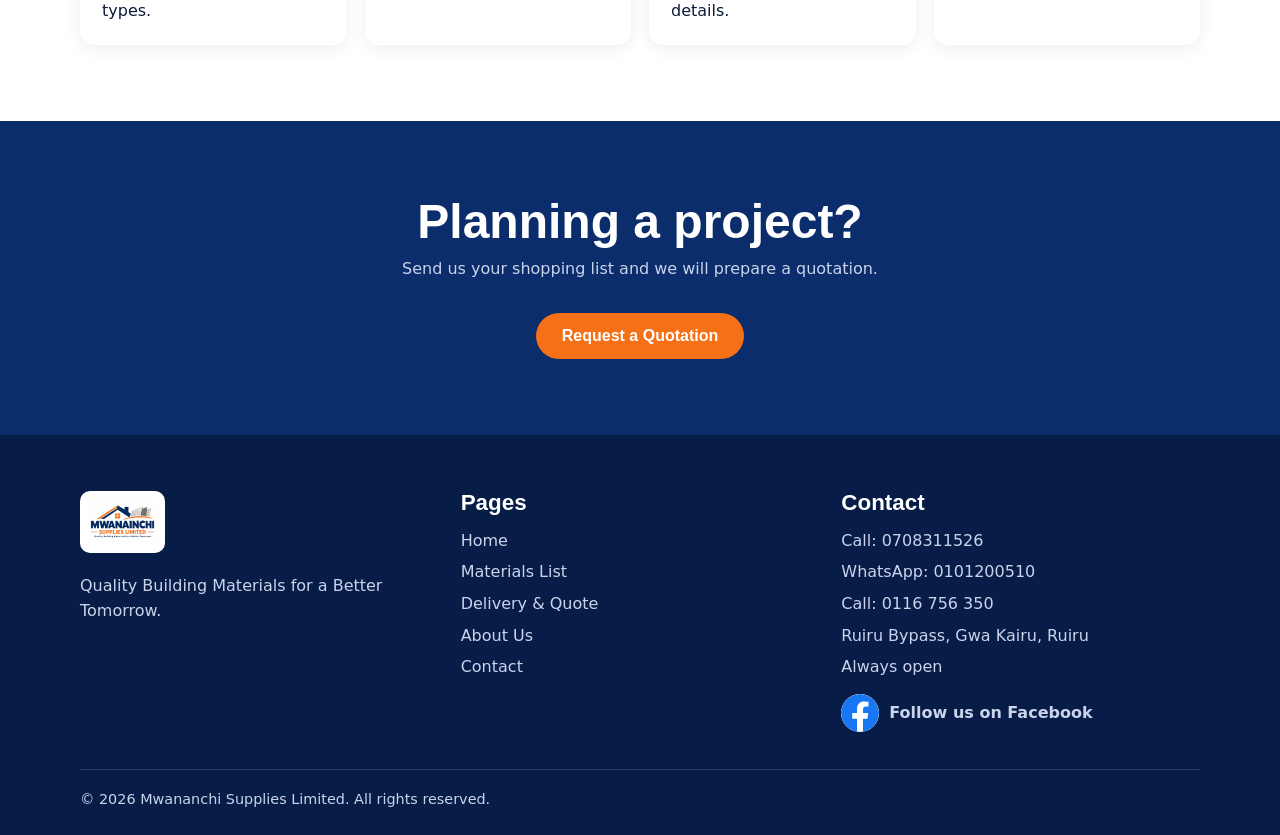
==== commit 2e305d0b: "Add files via upload" ====
--- a/index.html
+++ b/index.html
@@ -20,5 +20,5 @@
 <p class="copy">&copy; 2026 Mwananchi Supplies Limited. All rights reserved.</p></div></footer>
 <div id="waf"><div id="pop"><button aria-label="Close">&times;</button><img src="images/logo.jpg" alt="Mwananchi Supplies Limited"><p>Need a quote? Chat with us on WhatsApp.</p><a class="btn wa" style="padding:9px 18px" href="https://wa.me/254101200510?text=Hello%20Mwananchi%20Supplies%20Limited%2C%20I%20need%20a%20quotation." target="_blank" data-nl="1">Chat now</a></div>
 <a id="wa" href="https://wa.me/254101200510?text=Hello%20Mwananchi%20Supplies%20Limited" target="_blank" aria-label="WhatsApp" data-nl="1"><svg viewBox="0 0 32 32"><path d="M16 3C8.8 3 3 8.7 3 15.8c0 2.5.7 4.8 2 6.800L3 29l6.600-2c1.900 1.100 4 1.700 6.400 1.700 7.200 0 13-5.700 13-12.800S23.200 3 16 3zm6.500 18c-.3.800-1.600 1.500-2.200 1.600-.6.100-1.300.1-2.100-.1-.5-.2-1.100-.4-1.900-.7-3.300-1.400-5.500-4.700-5.600-4.900-.2-.2-1.400-1.800-1.400-3.400s.9-2.400 1.200-2.800c.3-.3.600-.4.800-.4h.6c.2 0 .5-.1.700.5l1 2.400c.1.200.1.400 0 .6l-.4.600-.5.600c-.2.200-.3.400-.1.700.2.300.8 1.300 1.700 2.100 1.200 1 2.200 1.400 2.500 1.500.3.200.5.100.7-.1l1-1.200c.2-.3.500-.2.700-.1l2.300 1.100c.3.100.5.200.5.400.1.100.1.800-.2 1.500z"/></svg></a></div>
-<div id="ld"><video src="assets/loader.mp4" muted loop playsinline preload="auto"></video></div>
+<div id="ld"><video src="assets/loader.mp4" muted playsinline preload="auto"></video></div>
 <script src="assets/app.js"></script></body></html>
--- a/assets/style.css
+++ b/assets/style.css
@@ -79,3 +79,6 @@
 @media(max-width:860px){.hero .wrap,.split{grid-template-columns:1fr}.hero .wrap{min-height:0}.two{grid-template-columns:1fr}
 #mb{display:block}nav{position:absolute;top:100%;left:0;right:0;background:#fff;flex-direction:column;align-items:stretch;padding:12px 20px;box-shadow:0 14px 24px rgba(0,0,0,.12);display:none}nav.open{display:flex}}
 @media(prefers-reduced-motion:reduce){*{animation:none!important;transition:none!important}.rv{opacity:1;transform:none}}
+.fbk{display:inline-flex!important;align-items:center;gap:10px;font-weight:600;margin-top:8px;transition:.25s}
+.fbk span{width:38px;height:38px;border-radius:50%;background:#fff;display:grid;place-items:center;overflow:hidden;transition:.3s}.fbk svg{width:38px}
+.fbk:hover span{transform:scale(1.12) rotate(-8deg)}main .fbk{color:var(--navy)}
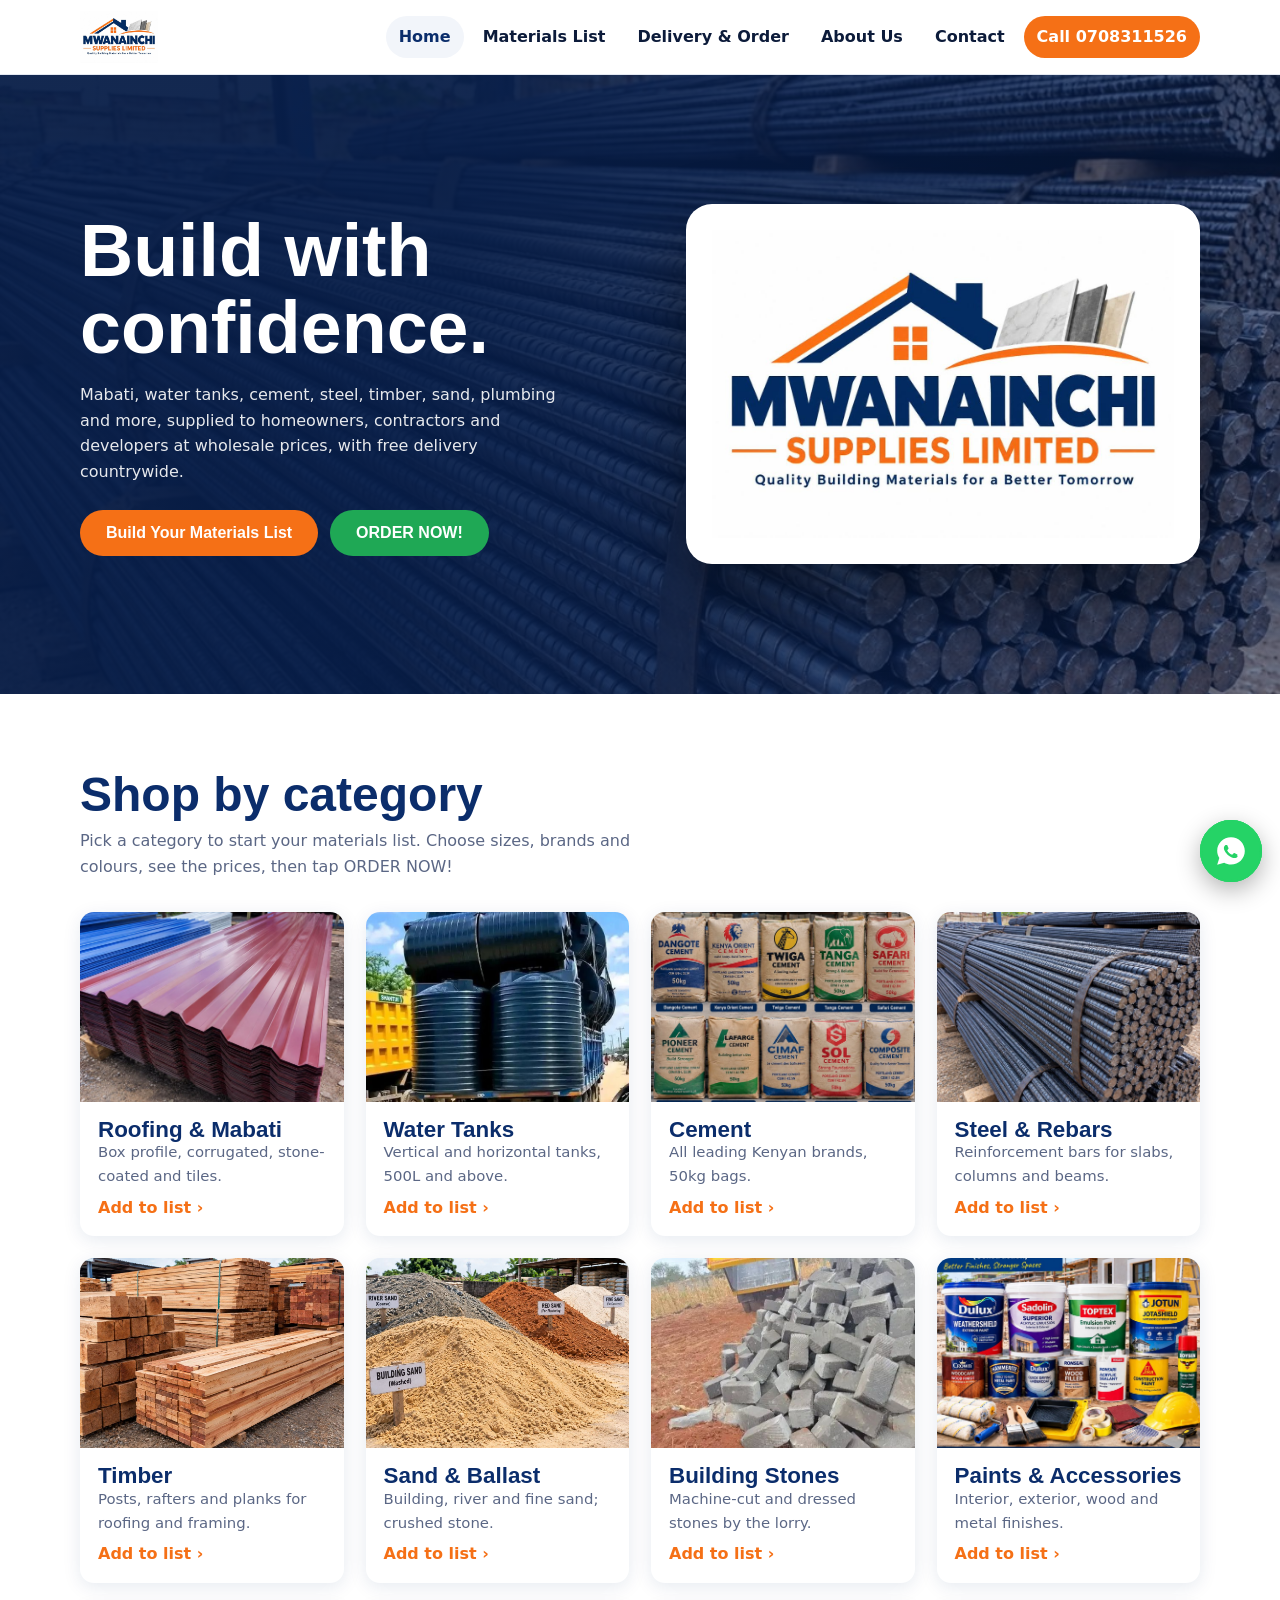
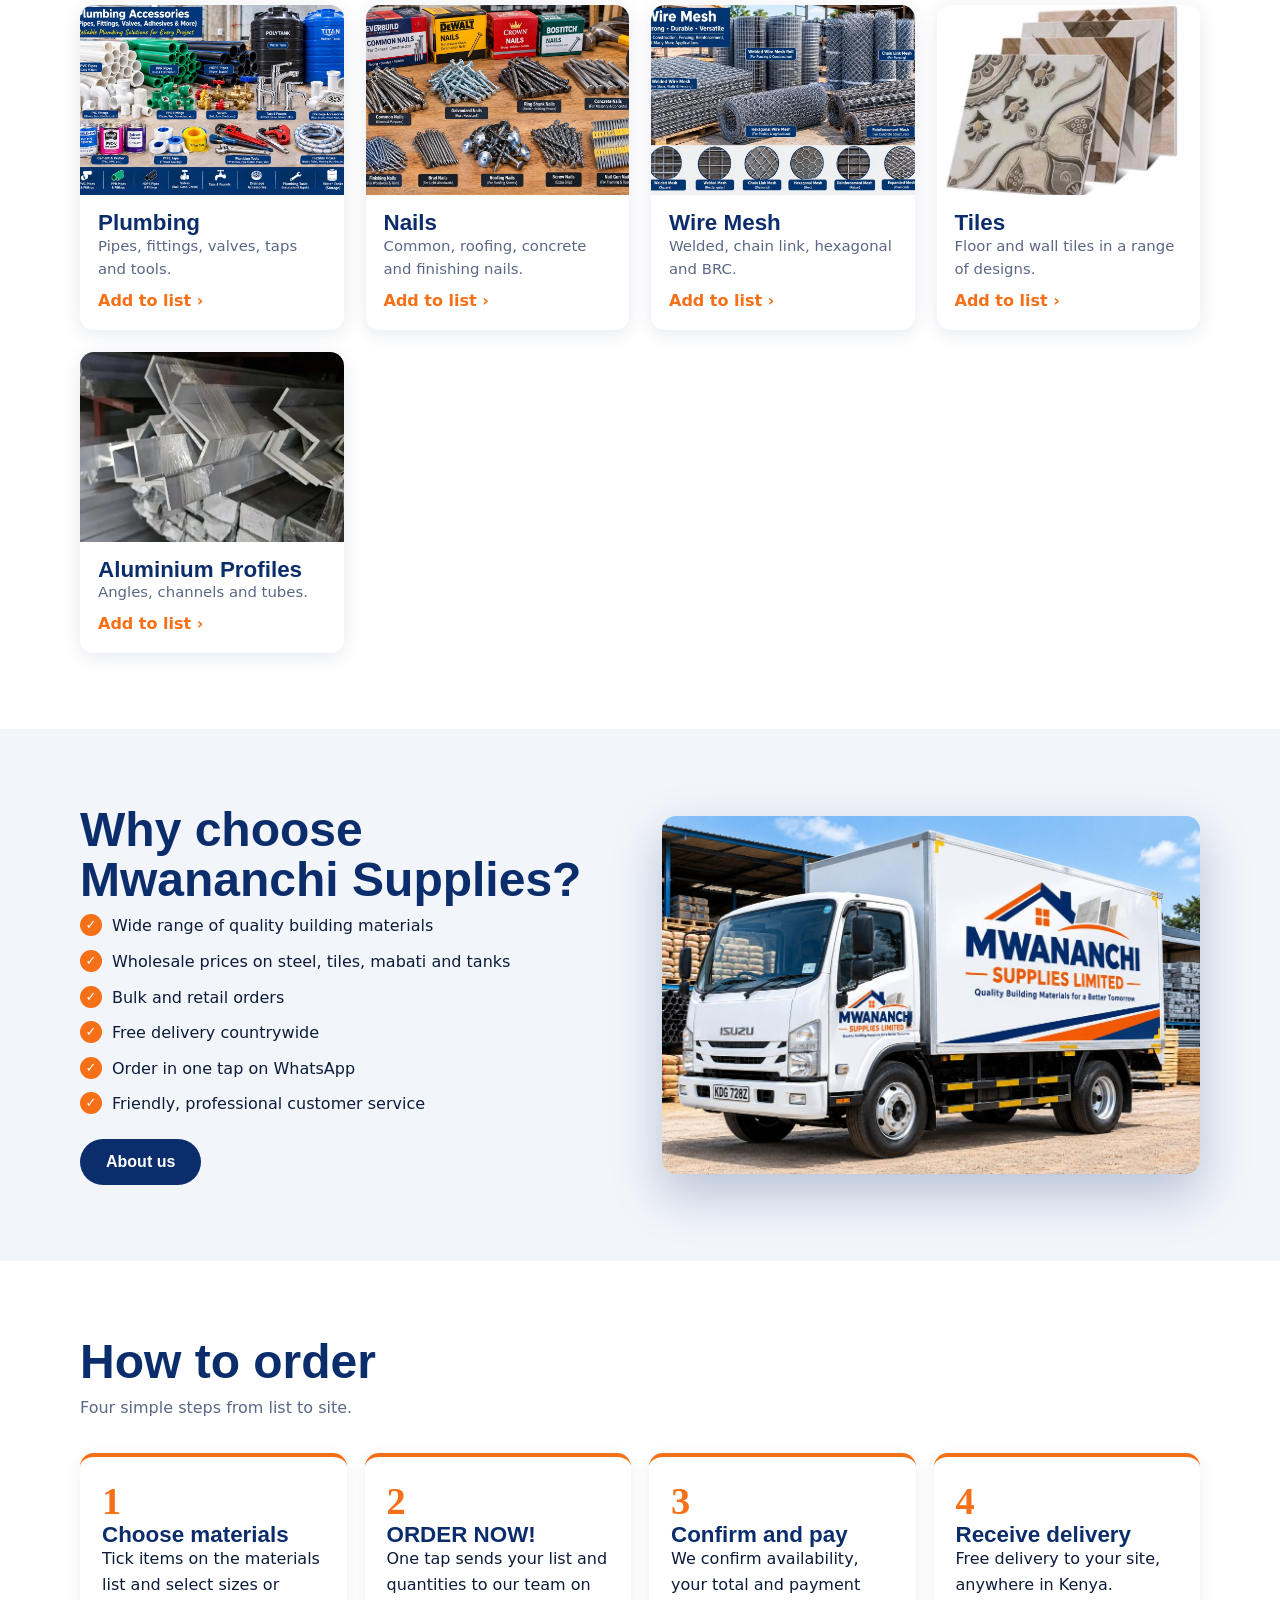
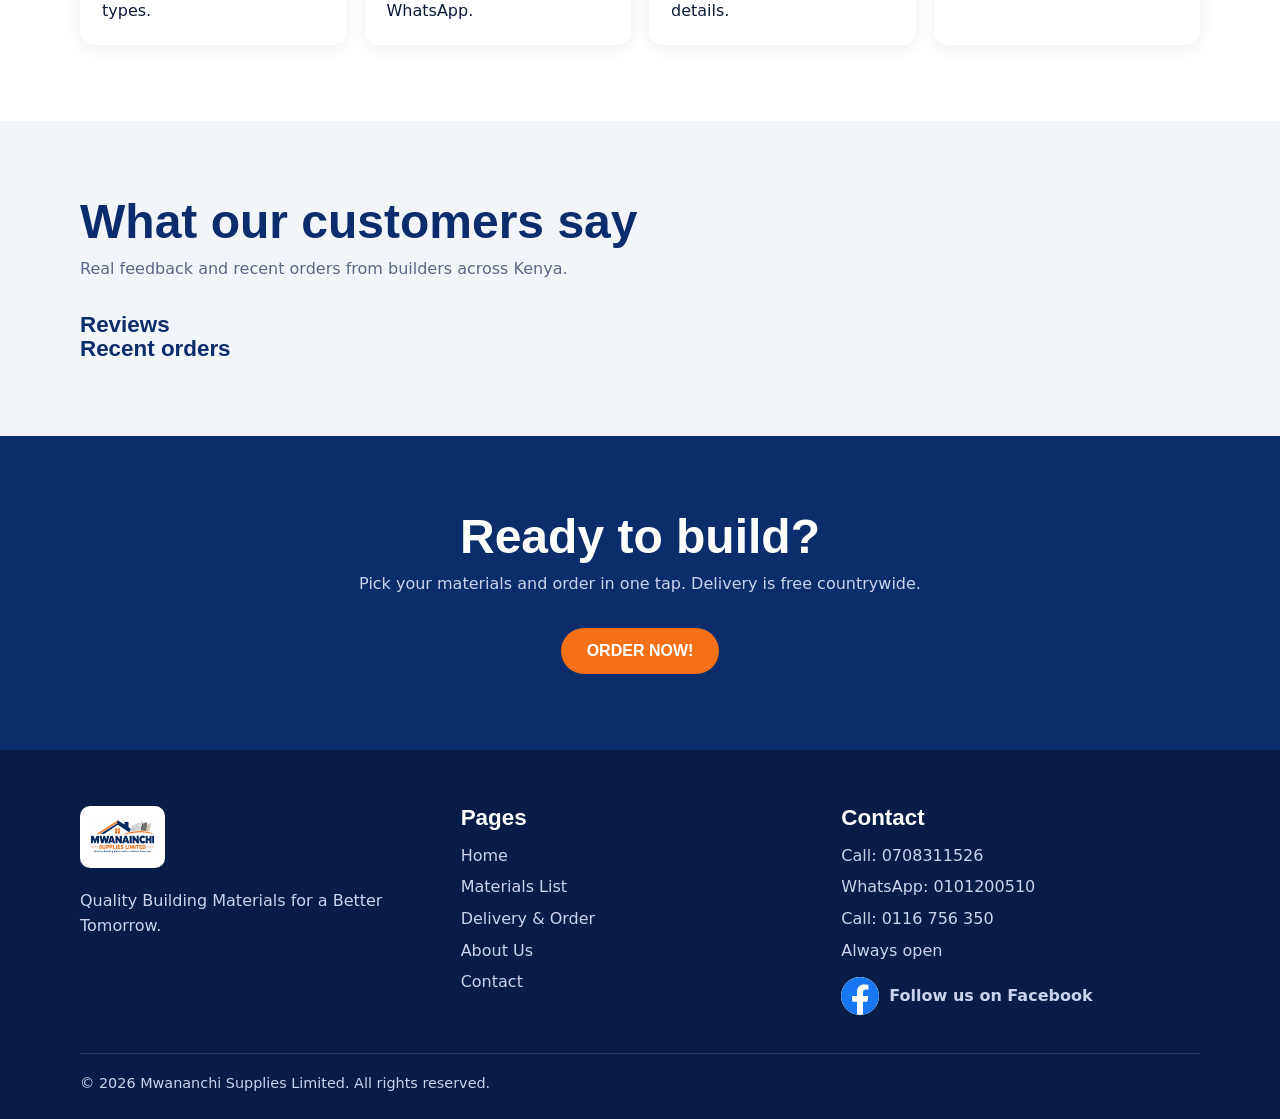
==== commit 71a3c52d: "Add files via upload" ====
--- a/index.html
+++ b/index.html
@@ -5,20 +5,21 @@
 <link href="https://fonts.googleapis.com/css2?family=Barlow:wght@400;600;700&family=Barlow+Condensed:wght@700&display=swap" rel="stylesheet">
 <link rel="stylesheet" href="assets/style.css"></head><body><div id="bar"></div>
 <header><div class="wrap nav"><a href="index.html" data-nl="1"><img src="images/logo.jpg" alt="Mwananchi Supplies Limited"></a>
-<button id="mb" aria-label="Menu">&#9776;</button><nav><a href="index.html" class=on>Home</a><a href="materials.html">Materials List</a><a href="delivery.html">Delivery & Quote</a><a href="about.html">About Us</a><a href="contact.html">Contact</a><a class="cta" href="tel:0708311526" data-nl="1">Call 0708311526</a></nav></div></header>
-<section class="hero"><div class="wrap"><div class="rv l"><h1>Build with confidence.</h1><p>Mabati, water tanks, cement, steel, timber, sand, plumbing and more, supplied to homeowners, contractors and developers and delivered to your site.</p>
-<div class="row"><a class="btn" href="materials.html">Build Your Materials List</a><a class="btn ln" href="delivery.html#quote">Get a Quote</a><a class="btn wa" href="https://wa.me/254101200510" target="_blank" data-nl="1">Order on WhatsApp</a></div></div>
+<button id="mb" aria-label="Menu">&#9776;</button><nav><a href="index.html" class=on>Home</a><a href="materials.html">Materials List</a><a href="delivery.html">Delivery & Order</a><a href="about.html">About Us</a><a href="contact.html">Contact</a><a class="cta" href="tel:0708311526" data-nl="1">Call 0708311526</a></nav></div></header>
+<section class="hero"><div class="wrap"><div class="rv l"><h1>Build with confidence.</h1><p>Mabati, water tanks, cement, steel, timber, sand, plumbing and more, supplied to homeowners, contractors and developers at wholesale prices, with free delivery countrywide.</p>
+<div class="row"><a class="btn" href="materials.html">Build Your Materials List</a><a class="btn wa" href="https://wa.me/254101200510?text=Hello%20Mwananchi%20Supplies%20Limited%2C%20I%20would%20like%20to%20place%20an%20order." target="_blank" data-nl="1">ORDER NOW!</a></div></div>
 <div class="logocard rv r"><img src="images/logo.jpg" alt="Mwananchi Supplies Limited: Quality Building Materials for a Better Tomorrow"></div></div></section>
-<section class="sec"><div class="wrap"><h2 class="rv">Shop by category</h2><p class="lead rv">Pick a category to start your materials list. Choose sizes, brands and colours, then send it to us on WhatsApp.</p><div class="grid"><a class="card rv d1" href="materials.html?cat=Roofing"><img loading="lazy" src="images/mabati-box.jpg" alt="Roofing & Mabati"><div><h3>Roofing & Mabati</h3><p>Box profile, corrugated, stone-coated and tiles.</p><span class="go">Add to list &rsaquo;</span></div></a><a class="card rv d2" href="materials.html?cat=Water Tanks"><img loading="lazy" src="images/tanks.jpg" alt="Water Tanks"><div><h3>Water Tanks</h3><p>Vertical and horizontal tanks, 500L and above.</p><span class="go">Add to list &rsaquo;</span></div></a><a class="card rv d3" href="materials.html?cat=Cement"><img loading="lazy" src="images/cement.jpg" alt="Cement"><div><h3>Cement</h3><p>All leading Kenyan brands, 50kg bags.</p><span class="go">Add to list &rsaquo;</span></div></a><a class="card rv d1" href="materials.html?cat=Steel"><img loading="lazy" src="images/rebar.jpg" alt="Steel & Rebars"><div><h3>Steel & Rebars</h3><p>Reinforcement bars for slabs, columns and beams.</p><span class="go">Add to list &rsaquo;</span></div></a><a class="card rv d2" href="materials.html?cat=Timber"><img loading="lazy" src="images/timber.jpg" alt="Timber"><div><h3>Timber</h3><p>Posts, rafters and planks for roofing and framing.</p><span class="go">Add to list &rsaquo;</span></div></a><a class="card rv d3" href="materials.html?cat=Aggregates"><img loading="lazy" src="images/sand.jpg" alt="Sand & Ballast"><div><h3>Sand & Ballast</h3><p>Building, river and fine sand; crushed stone.</p><span class="go">Add to list &rsaquo;</span></div></a><a class="card rv d1" href="materials.html?cat=Aggregates"><img loading="lazy" src="images/stones.jpg" alt="Building Stones"><div><h3>Building Stones</h3><p>Machine-cut and dressed stones by the lorry.</p><span class="go">Add to list &rsaquo;</span></div></a><a class="card rv d2" href="materials.html?cat=Paints"><img loading="lazy" src="images/paint.jpg" alt="Paints & Accessories"><div><h3>Paints & Accessories</h3><p>Interior, exterior, wood and metal finishes.</p><span class="go">Add to list &rsaquo;</span></div></a><a class="card rv d3" href="materials.html?cat=Plumbing"><img loading="lazy" src="images/plumbing.jpg" alt="Plumbing"><div><h3>Plumbing</h3><p>Pipes, fittings, valves, taps and tools.</p><span class="go">Add to list &rsaquo;</span></div></a><a class="card rv d1" href="materials.html?cat=Hardware"><img loading="lazy" src="images/nails.jpg" alt="Nails"><div><h3>Nails</h3><p>Common, roofing, concrete and finishing nails.</p><span class="go">Add to list &rsaquo;</span></div></a><a class="card rv d2" href="materials.html?cat=Steel"><img loading="lazy" src="images/mesh.jpg" alt="Wire Mesh"><div><h3>Wire Mesh</h3><p>Welded, chain link, hexagonal and BRC.</p><span class="go">Add to list &rsaquo;</span></div></a><a class="card rv d3" href="materials.html?cat=Tiles"><img loading="lazy" src="images/tiles.jpg" alt="Tiles"><div><h3>Tiles</h3><p>Floor and wall tiles in a range of designs.</p><span class="go">Add to list &rsaquo;</span></div></a><a class="card rv d1" href="materials.html?cat=Hardware"><img loading="lazy" src="images/aluminium.jpg" alt="Aluminium Profiles"><div><h3>Aluminium Profiles</h3><p>Angles, channels and tubes.</p><span class="go">Add to list &rsaquo;</span></div></a></div></div></section>
-<section class="sec soft"><div class="wrap split"><div class="rv l"><h2>Why choose Mwananchi Supplies?</h2><ul class="ticks"><li>Wide range of quality building materials</li><li>Competitive prices</li><li>Bulk and retail orders</li><li>Reliable delivery to your site</li><li>Quotations prepared on request</li><li>Friendly, professional customer service</li></ul><p style="margin-top:22px"><a class="btn nv" href="about.html">About us</a></p></div>
+<section class="sec"><div class="wrap"><h2 class="rv">Shop by category</h2><p class="lead rv">Pick a category to start your materials list. Choose sizes, brands and colours, see the prices, then tap ORDER NOW!</p><div class="grid"><a class="card rv d1" href="materials.html?cat=Roofing"><img loading="lazy" src="images/mabati-box.jpg" alt="Roofing & Mabati"><div><h3>Roofing & Mabati</h3><p>Box profile, corrugated, stone-coated and tiles.</p><span class="go">Add to list &rsaquo;</span></div></a><a class="card rv d2" href="materials.html?cat=Water Tanks"><img loading="lazy" src="images/tanks.jpg" alt="Water Tanks"><div><h3>Water Tanks</h3><p>Vertical and horizontal tanks, 500L and above.</p><span class="go">Add to list &rsaquo;</span></div></a><a class="card rv d3" href="materials.html?cat=Cement"><img loading="lazy" src="images/cement.jpg" alt="Cement"><div><h3>Cement</h3><p>All leading Kenyan brands, 50kg bags.</p><span class="go">Add to list &rsaquo;</span></div></a><a class="card rv d1" href="materials.html?cat=Steel"><img loading="lazy" src="images/rebar.jpg" alt="Steel & Rebars"><div><h3>Steel & Rebars</h3><p>Reinforcement bars for slabs, columns and beams.</p><span class="go">Add to list &rsaquo;</span></div></a><a class="card rv d2" href="materials.html?cat=Timber"><img loading="lazy" src="images/timber.jpg" alt="Timber"><div><h3>Timber</h3><p>Posts, rafters and planks for roofing and framing.</p><span class="go">Add to list &rsaquo;</span></div></a><a class="card rv d3" href="materials.html?cat=Aggregates"><img loading="lazy" src="images/sand.jpg" alt="Sand & Ballast"><div><h3>Sand & Ballast</h3><p>Building, river and fine sand; crushed stone.</p><span class="go">Add to list &rsaquo;</span></div></a><a class="card rv d1" href="materials.html?cat=Aggregates"><img loading="lazy" src="images/stones.jpg" alt="Building Stones"><div><h3>Building Stones</h3><p>Machine-cut and dressed stones by the lorry.</p><span class="go">Add to list &rsaquo;</span></div></a><a class="card rv d2" href="materials.html?cat=Paints"><img loading="lazy" src="images/paint.jpg" alt="Paints & Accessories"><div><h3>Paints & Accessories</h3><p>Interior, exterior, wood and metal finishes.</p><span class="go">Add to list &rsaquo;</span></div></a><a class="card rv d3" href="materials.html?cat=Plumbing"><img loading="lazy" src="images/plumbing.jpg" alt="Plumbing"><div><h3>Plumbing</h3><p>Pipes, fittings, valves, taps and tools.</p><span class="go">Add to list &rsaquo;</span></div></a><a class="card rv d1" href="materials.html?cat=Hardware"><img loading="lazy" src="images/nails.jpg" alt="Nails"><div><h3>Nails</h3><p>Common, roofing, concrete and finishing nails.</p><span class="go">Add to list &rsaquo;</span></div></a><a class="card rv d2" href="materials.html?cat=Steel"><img loading="lazy" src="images/mesh.jpg" alt="Wire Mesh"><div><h3>Wire Mesh</h3><p>Welded, chain link, hexagonal and BRC.</p><span class="go">Add to list &rsaquo;</span></div></a><a class="card rv d3" href="materials.html?cat=Tiles"><img loading="lazy" src="images/tiles.jpg" alt="Tiles"><div><h3>Tiles</h3><p>Floor and wall tiles in a range of designs.</p><span class="go">Add to list &rsaquo;</span></div></a><a class="card rv d1" href="materials.html?cat=Hardware"><img loading="lazy" src="images/aluminium.jpg" alt="Aluminium Profiles"><div><h3>Aluminium Profiles</h3><p>Angles, channels and tubes.</p><span class="go">Add to list &rsaquo;</span></div></a></div></div></section>
+<section class="sec soft"><div class="wrap split"><div class="rv l"><h2>Why choose Mwananchi Supplies?</h2><ul class="ticks"><li>Wide range of quality building materials</li><li>Wholesale prices on steel, tiles, mabati and tanks</li><li>Bulk and retail orders</li><li>Free delivery countrywide</li><li>Order in one tap on WhatsApp</li><li>Friendly, professional customer service</li></ul><p style="margin-top:22px"><a class="btn nv" href="about.html">About us</a></p></div>
 <img class="rv r" loading="lazy" src="images/truck.jpg" alt="Mwananchi Supplies delivery truck"></div></section>
-<section class="sec"><div class="wrap"><h2 class="rv">How to order</h2><p class="lead rv">Four simple steps from list to site.</p><div class="steps"><div class="rv d1"><h3>Choose materials</h3><p>Tick items on the materials list and select sizes or types.</p></div><div class="rv d2"><h3>Send on WhatsApp</h3><p>One tap sends your list and quantities to our team.</p></div><div class="rv d3"><h3>Confirm and pay</h3><p>We reply with a quotation, availability and payment details.</p></div><div class="rv d3"><h3>Receive delivery</h3><p>We arrange transport to your location.</p></div></div></div></section>
-<section class="band sec"><div class="wrap" style="text-align:center"><h2 class="rv">Planning a project?</h2><p class="lead rv" style="margin-inline:auto">Send us your shopping list and we will prepare a quotation.</p><a class="btn" href="delivery.html#quote">Request a Quotation</a></div></section>
+<section class="sec"><div class="wrap"><h2 class="rv">How to order</h2><p class="lead rv">Four simple steps from list to site.</p><div class="steps"><div class="rv d1"><h3>Choose materials</h3><p>Tick items on the materials list and select sizes or types.</p></div><div class="rv d2"><h3>ORDER NOW!</h3><p>One tap sends your list and quantities to our team on WhatsApp.</p></div><div class="rv d3"><h3>Confirm and pay</h3><p>We confirm availability, your total and payment details.</p></div><div class="rv d3"><h3>Receive delivery</h3><p>Free delivery to your site, anywhere in Kenya.</p></div></div></div></section>
+<section class="sec soft proof" id="proof"><div class="wrap"><h2 class="rv">What our customers say</h2><p class="lead rv">Real feedback and recent orders from builders across Kenya.</p><h3 class="rl">Reviews</h3></div><div class="rail" id="rv1" role="region" aria-label="Customer reviews"></div><div class="wrap"><h3 class="rl">Recent orders</h3></div><div class="rail" id="rv2" role="region" aria-label="Recent orders"></div></section>
+<section class="band sec"><div class="wrap" style="text-align:center"><h2 class="rv">Ready to build?</h2><p class="lead rv" style="margin-inline:auto">Pick your materials and order in one tap. Delivery is free countrywide.</p><a class="btn" href="delivery.html#quote">ORDER NOW!</a></div></section>
 <footer><div class="wrap"><div class="grid"><div><span class="fl"><img src="images/logo.jpg" alt="Mwananchi Supplies Limited"></span><p>Quality Building Materials for a Better Tomorrow.</p></div>
-<div><h3>Pages</h3><a href="index.html">Home</a><a href="materials.html">Materials List</a><a href="delivery.html">Delivery & Quote</a><a href="about.html">About Us</a><a href="contact.html">Contact</a></div>
-<div><h3>Contact</h3><a href="tel:0708311526" data-nl="1">Call: 0708311526</a><a href="https://wa.me/254101200510" target="_blank" data-nl="1">WhatsApp: 0101200510</a><a href="tel:0116756350" data-nl="1">Call: 0116 756 350</a><a>Ruiru Bypass, Gwa Kairu, Ruiru</a><a>Always open</a><a class="fbk" href="https://www.facebook.com/share/1DtynQbxaV/" target="_blank" rel="noopener" data-nl="1" aria-label="Facebook"><span><svg viewBox="0 0 24 24"><path fill="#1877F2" d="M24 12.07C24 5.4 18.63 0 12 0S0 5.4 0 12.07C0 18.1 4.39 23.1 10.13 24v-8.44H7.08v-3.49h3.05V9.41c0-3.02 1.79-4.69 4.53-4.69 1.31 0 2.68.24 2.68.24v2.97h-1.51c-1.49 0-1.96.93-1.96 1.88v2.26h3.33l-.53 3.49h-2.8V24C19.61 23.1 24 18.1 24 12.07z"/></svg></span>Follow us on Facebook</a></div></div>
+<div><h3>Pages</h3><a href="index.html">Home</a><a href="materials.html">Materials List</a><a href="delivery.html">Delivery & Order</a><a href="about.html">About Us</a><a href="contact.html">Contact</a></div>
+<div><h3>Contact</h3><a href="tel:0708311526" data-nl="1">Call: 0708311526</a><a href="https://wa.me/254101200510" target="_blank" data-nl="1">WhatsApp: 0101200510</a><a href="tel:0116756350" data-nl="1">Call: 0116 756 350</a><a>Always open</a><a class="fbk" href="https://www.facebook.com/share/1DtynQbxaV/" target="_blank" rel="noopener" data-nl="1" aria-label="Facebook"><span><svg viewBox="0 0 24 24"><path fill="#1877F2" d="M24 12.07C24 5.4 18.63 0 12 0S0 5.4 0 12.07C0 18.1 4.39 23.1 10.13 24v-8.44H7.08v-3.49h3.05V9.41c0-3.02 1.79-4.69 4.53-4.69 1.31 0 2.68.24 2.68.24v2.97h-1.51c-1.49 0-1.96.93-1.96 1.88v2.26h3.33l-.53 3.49h-2.8V24C19.61 23.1 24 18.1 24 12.07z"/></svg></span>Follow us on Facebook</a></div></div>
 <p class="copy">&copy; 2026 Mwananchi Supplies Limited. All rights reserved.</p></div></footer>
-<div id="waf"><div id="pop"><button aria-label="Close">&times;</button><img src="images/logo.jpg" alt="Mwananchi Supplies Limited"><p>Need a quote? Chat with us on WhatsApp.</p><a class="btn wa" style="padding:9px 18px" href="https://wa.me/254101200510?text=Hello%20Mwananchi%20Supplies%20Limited%2C%20I%20need%20a%20quotation." target="_blank" data-nl="1">Chat now</a></div>
+<div id="waf"><div id="pop"><button aria-label="Close">&times;</button><img src="images/logo.jpg" alt="Mwananchi Supplies Limited"><p>Ready to order? Chat with us on WhatsApp.</p><a class="btn wa" style="padding:9px 18px" href="https://wa.me/254101200510?text=Hello%20Mwananchi%20Supplies%20Limited%2C%20I%20would%20like%20to%20place%20an%20order." target="_blank" data-nl="1">ORDER NOW!</a></div>
 <a id="wa" href="https://wa.me/254101200510?text=Hello%20Mwananchi%20Supplies%20Limited" target="_blank" aria-label="WhatsApp" data-nl="1"><svg viewBox="0 0 32 32"><path d="M16 3C8.8 3 3 8.7 3 15.8c0 2.5.7 4.8 2 6.800L3 29l6.600-2c1.900 1.100 4 1.700 6.400 1.700 7.200 0 13-5.700 13-12.800S23.200 3 16 3zm6.500 18c-.3.800-1.600 1.500-2.200 1.600-.6.100-1.300.1-2.100-.1-.5-.2-1.100-.4-1.900-.7-3.300-1.400-5.500-4.700-5.600-4.900-.2-.2-1.400-1.800-1.400-3.400s.9-2.400 1.200-2.800c.3-.3.600-.4.800-.4h.6c.2 0 .5-.1.700.5l1 2.400c.1.200.1.400 0 .6l-.4.600-.5.600c-.2.200-.3.400-.1.700.2.300.8 1.300 1.700 2.100 1.200 1 2.200 1.400 2.500 1.500.3.200.5.100.7-.1l1-1.200c.2-.3.500-.2.700-.1l2.300 1.100c.3.100.5.200.5.400.1.100.1.800-.2 1.500z"/></svg></a></div>
-<div id="ld"><video src="assets/loader.mp4" muted playsinline preload="auto"></video></div>
-<script src="assets/app.js"></script></body></html>+<div id="ld"><div class="lc"><video src="assets/loader.mp4" muted playsinline preload="auto"></video><i class="pb"><b></b></i><p>Loading, please wait</p></div></div>
+<script src="assets/app.js"></script><script src="assets/reviews.js"></script></body></html>
--- a/assets/style.css
+++ b/assets/style.css
@@ -71,8 +71,6 @@
 #pop{background:#fff;border-radius:16px;padding:12px 14px;box-shadow:0 14px 40px rgba(0,0,0,.28);max-width:230px;text-align:center;opacity:0;transform:translateY(20px) scale(.9);pointer-events:none;transition:.5s cubic-bezier(.2,1.4,.4,1);position:relative}
 #pop.show{opacity:1;transform:none;pointer-events:auto}#pop img{height:48px;margin:0 auto 6px}#pop p{font-size:.9rem;line-height:1.35;margin-bottom:8px}
 #pop button{position:absolute;top:2px;right:8px;border:0;background:none;font-size:20px;cursor:pointer;color:var(--mut)}
-#ld{position:fixed;inset:0;background:rgba(7,29,71,.94);z-index:200;display:none;place-items:center}
-#ld.on{display:grid}#ld video{width:min(78vw,420px);border-radius:20px;box-shadow:0 20px 60px rgba(0,0,0,.5)}
 .rv{opacity:0;transform:translateY(34px);transition:opacity .8s,transform .8s}.rv.in{opacity:1;transform:none}
 .rv.l{transform:translateX(-40px)}.rv.r{transform:translateX(40px)}.rv.l.in,.rv.r.in{transform:none}
 .d1{transition-delay:.1s}.d2{transition-delay:.2s}.d3{transition-delay:.3s}
@@ -82,3 +80,13 @@
 .fbk{display:inline-flex!important;align-items:center;gap:10px;font-weight:600;margin-top:8px;transition:.25s}
 .fbk span{width:38px;height:38px;border-radius:50%;background:#fff;display:grid;place-items:center;overflow:hidden;transition:.3s}.fbk svg{width:38px}
 .fbk:hover span{transform:scale(1.12) rotate(-8deg)}main .fbk{color:var(--navy)}
+#ld{position:fixed;inset:0;z-index:200;display:grid;place-items:center;opacity:0;visibility:hidden;background:radial-gradient(circle at 50% 40%,rgba(11,45,107,.9),rgba(7,29,71,.97));backdrop-filter:blur(14px);-webkit-backdrop-filter:blur(14px);transition:opacity .5s ease,visibility 0s .5s}
+#ld.on{opacity:1;visibility:visible;transition:opacity .5s ease,visibility 0s}
+.lc{width:min(78vw,420px);text-align:center;transform:scale(.88) translateY(24px);opacity:0;transition:transform .8s cubic-bezier(.2,.9,.3,1.1) .1s,opacity .6s .1s}
+#ld.on .lc{transform:none;opacity:1}
+.lc video{width:100%;border-radius:22px;display:block;box-shadow:0 0 0 2px rgba(245,112,22,.55),0 0 60px rgba(245,112,22,.35),0 30px 70px rgba(0,0,0,.55);animation:gl 2.4s ease-in-out infinite}
+@keyframes gl{50%{box-shadow:0 0 0 2px rgba(245,112,22,.9),0 0 90px rgba(245,112,22,.55),0 30px 70px rgba(0,0,0,.55)}}
+.pb{display:block;height:4px;border-radius:9px;background:rgba(255,255,255,.18);margin:22px auto 0;width:70%;overflow:hidden}
+.pb b{display:block;height:100%;width:0;background:linear-gradient(90deg,#f57016,#ffb27a);border-radius:9px}
+#ld.on .pb b{animation:pg var(--d,2s) linear forwards}@keyframes pg{to{width:100%}}
+.lc p{color:#c9d4ec;font:600 .95rem Barlow,sans-serif;margin-top:12px;letter-spacing:.04em}
